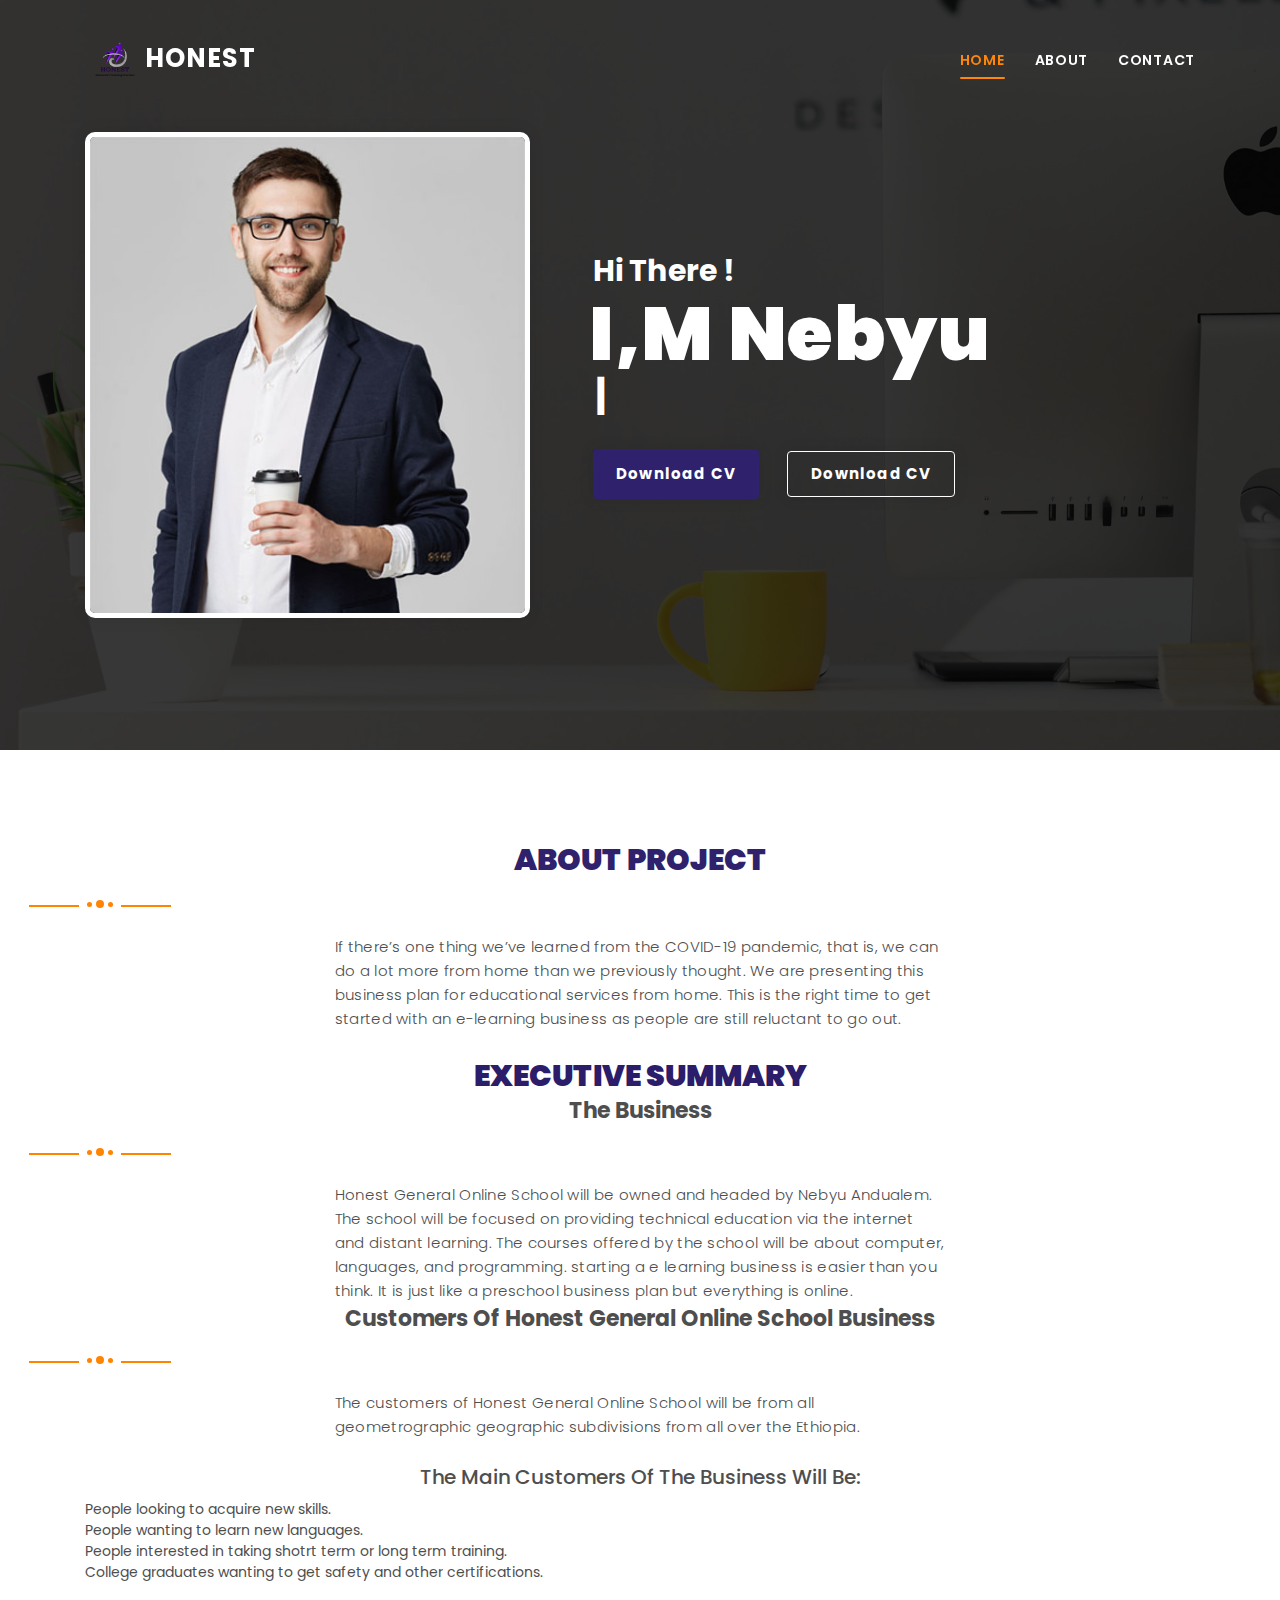
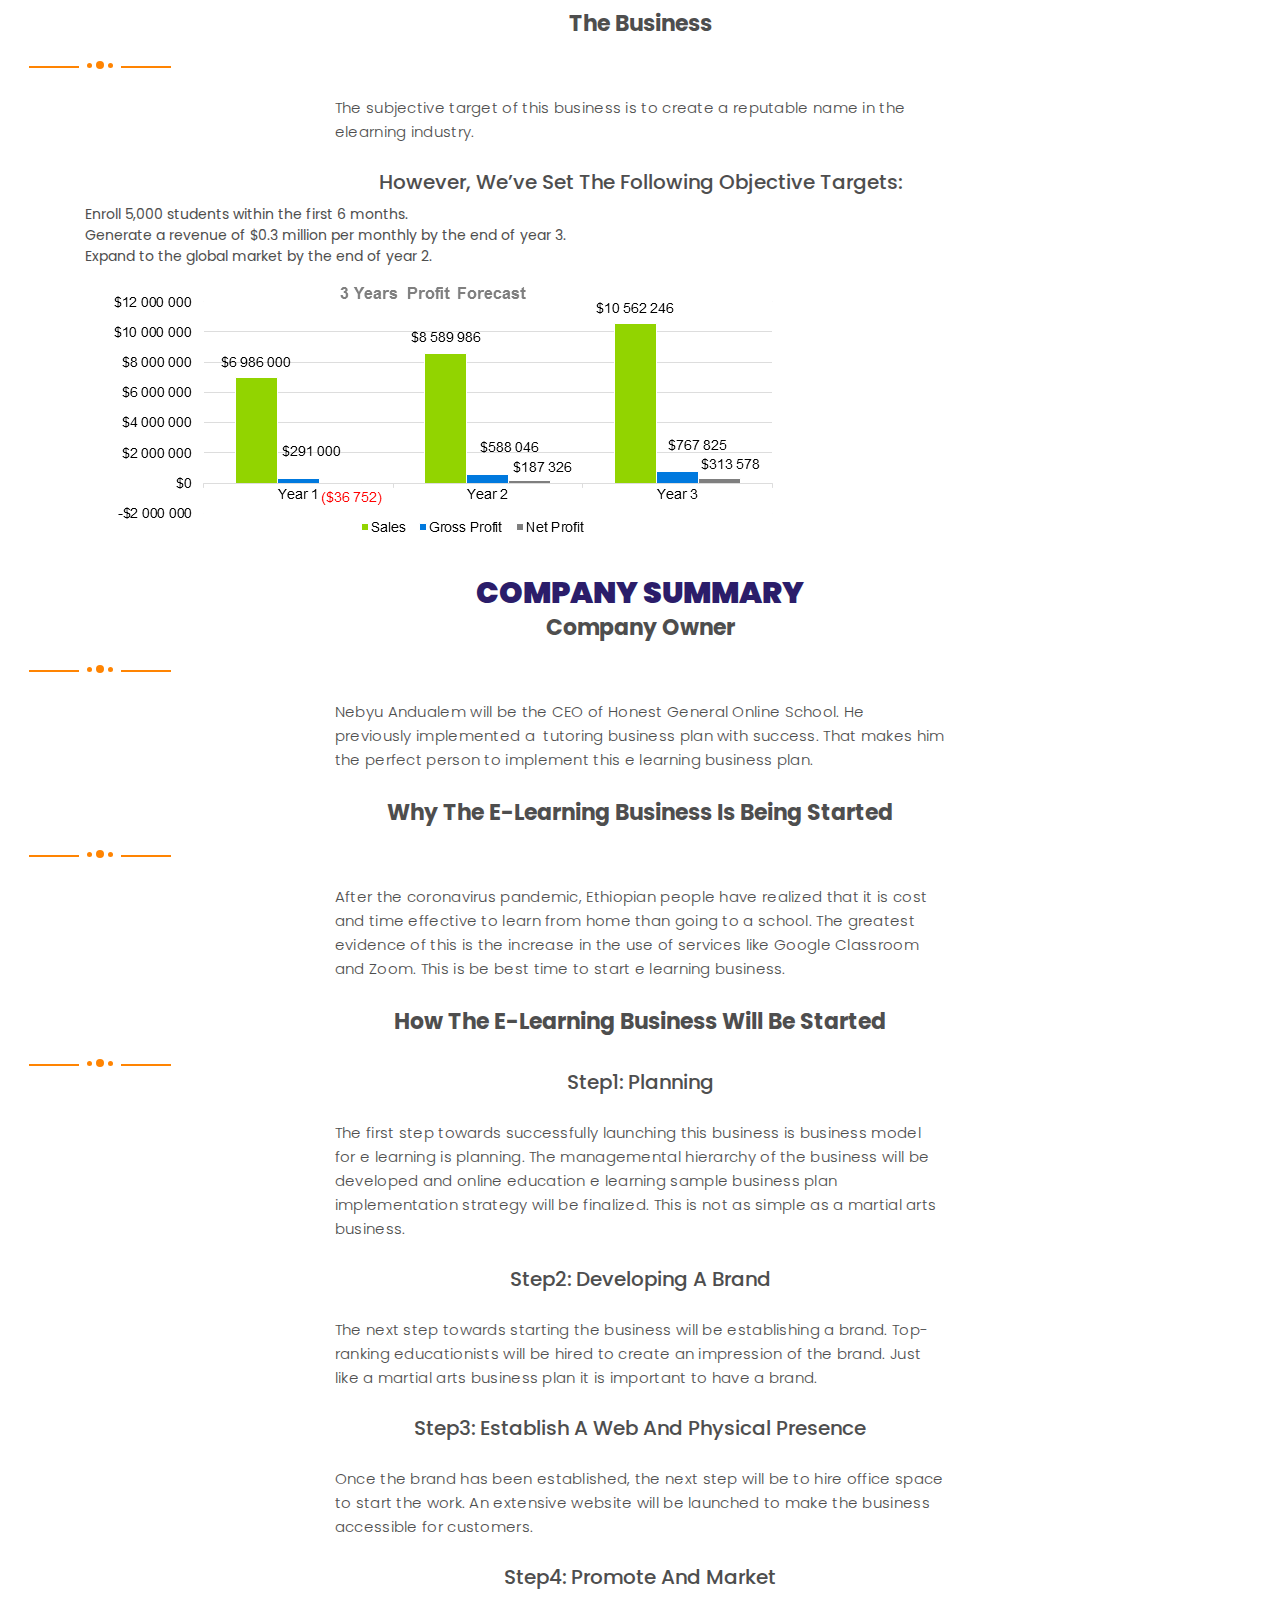
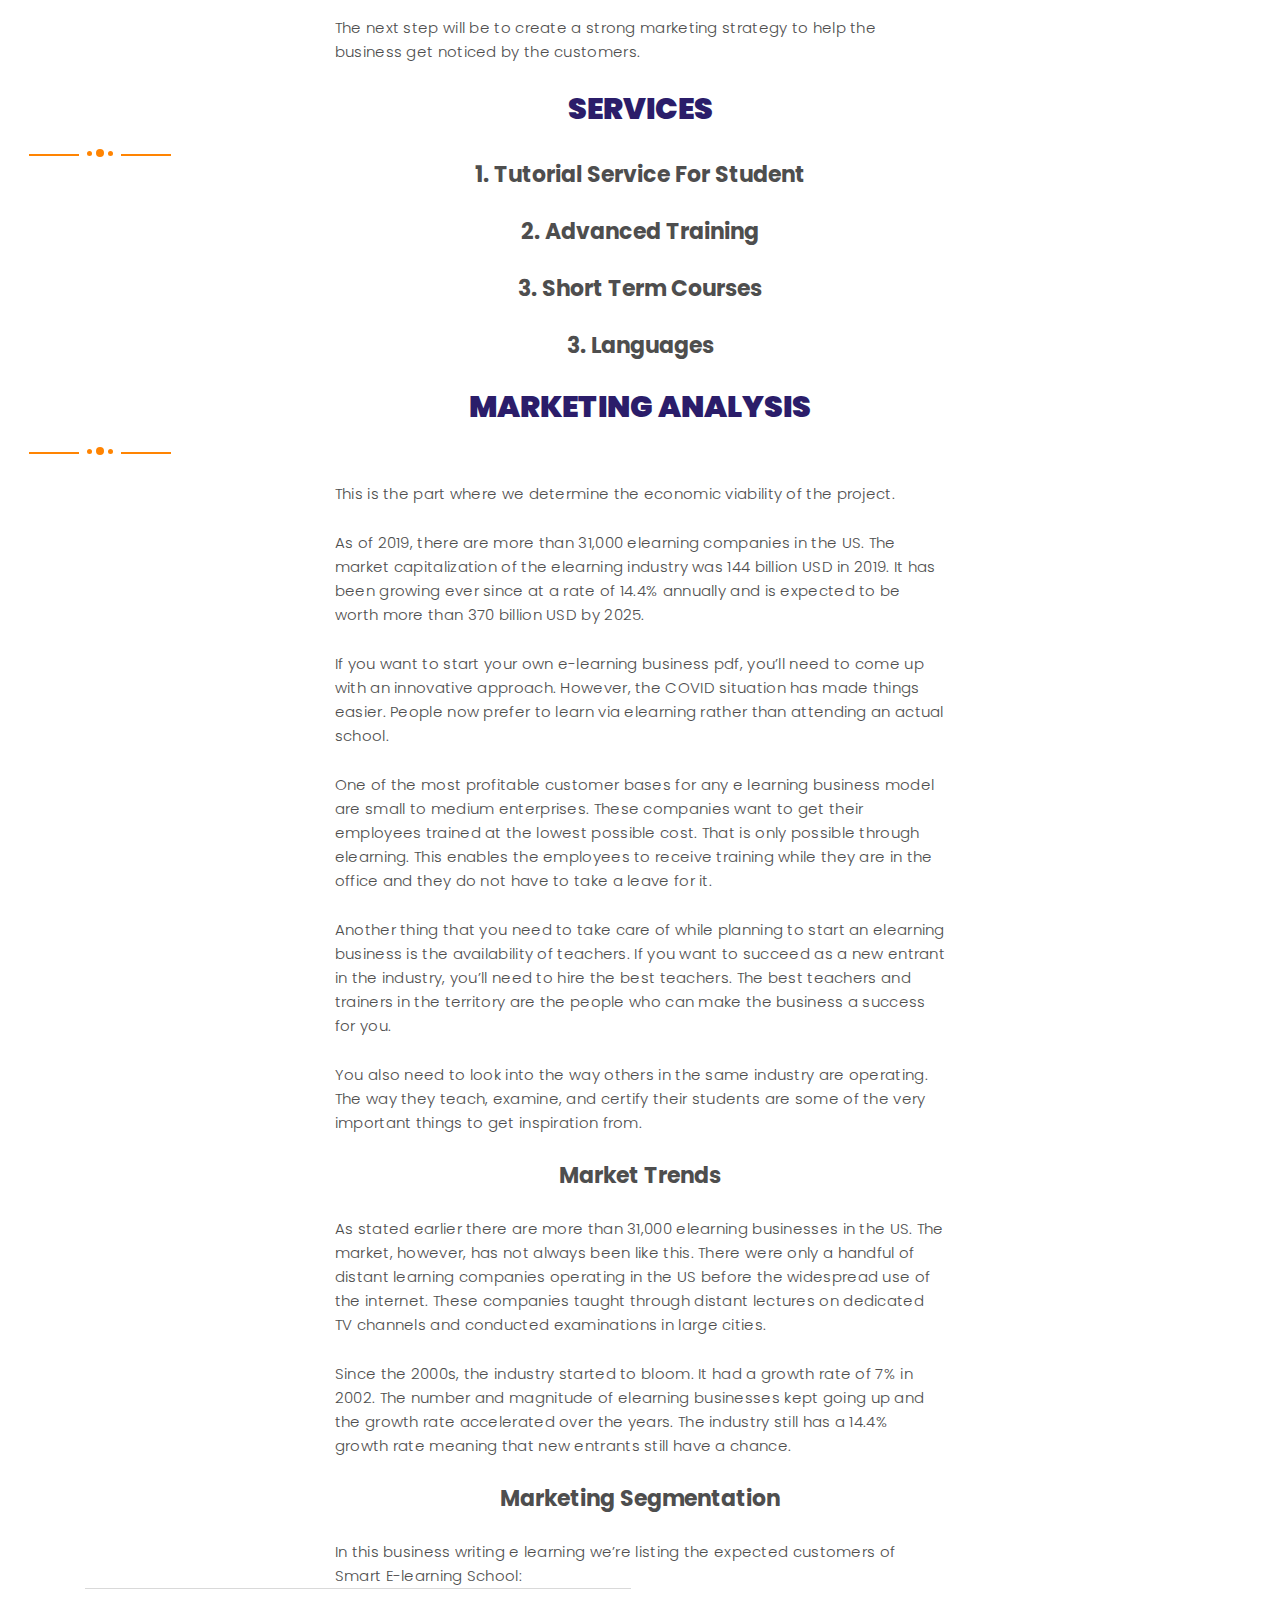
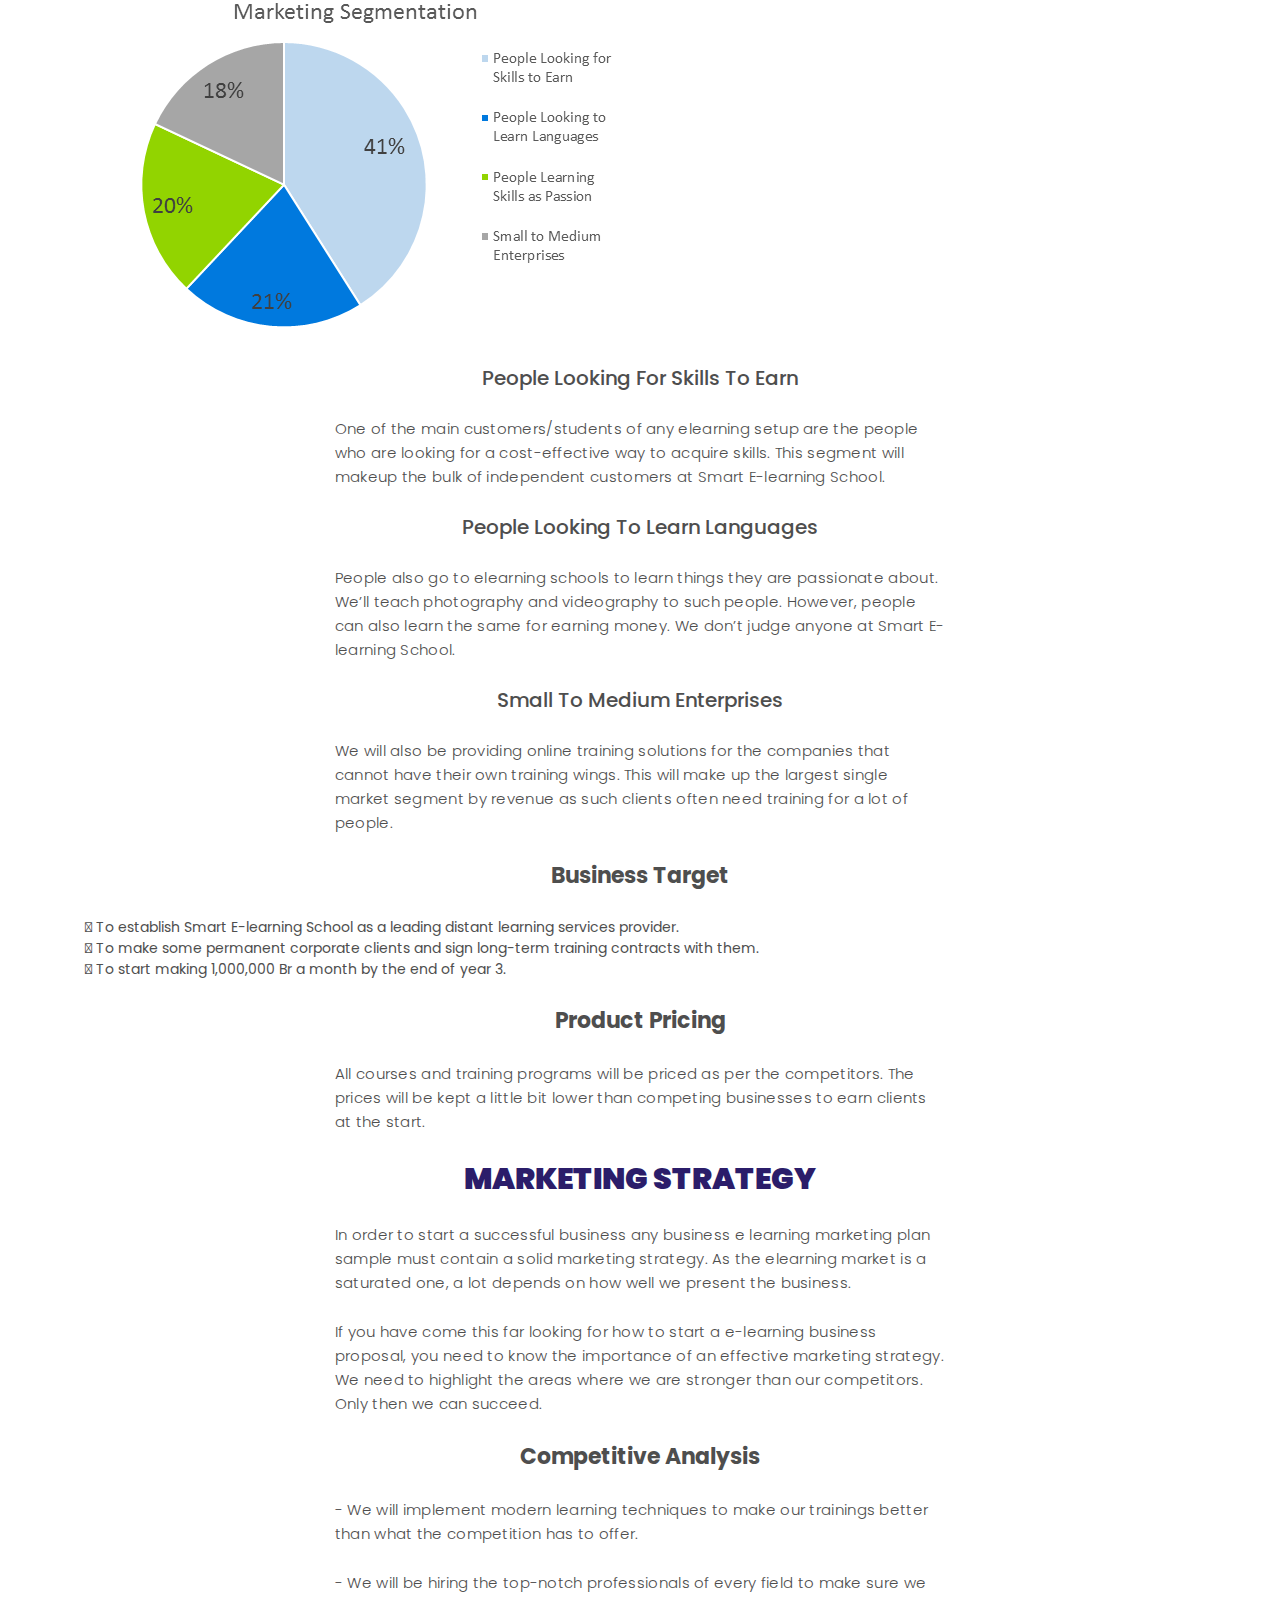
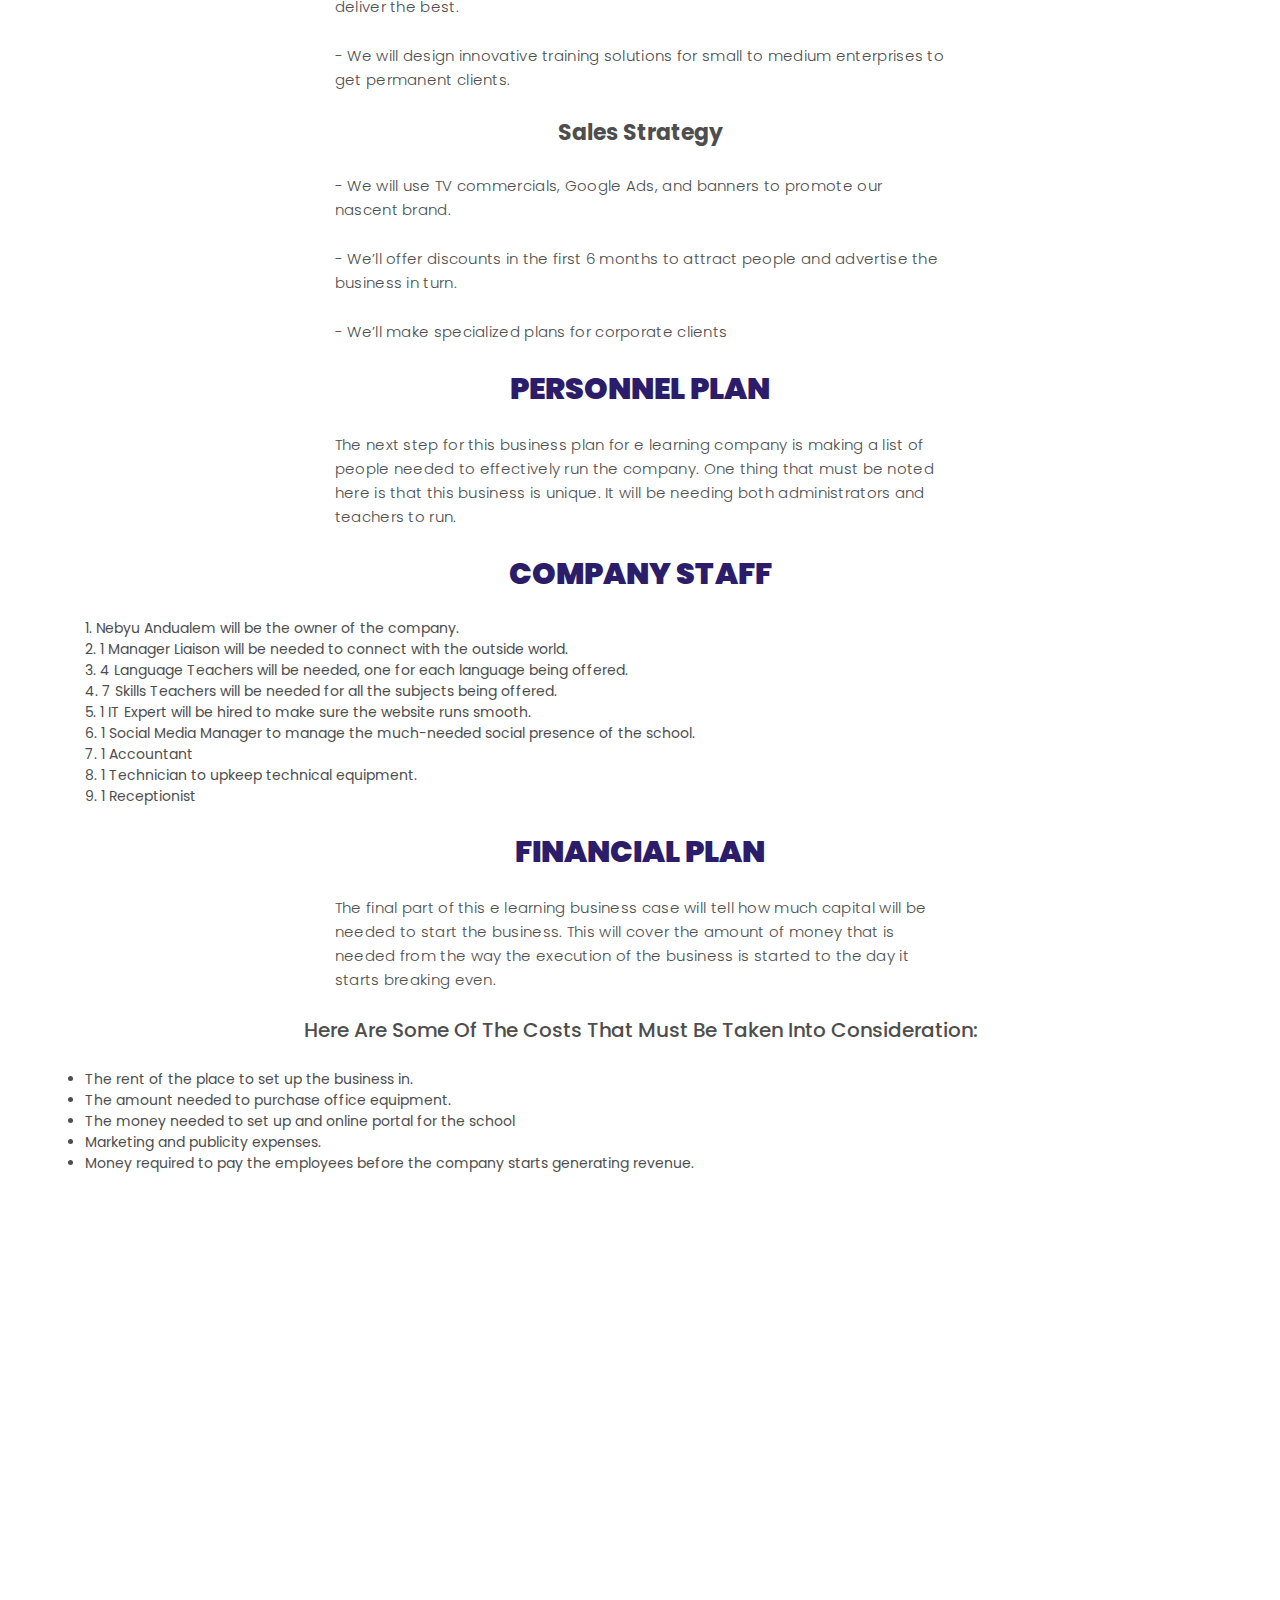
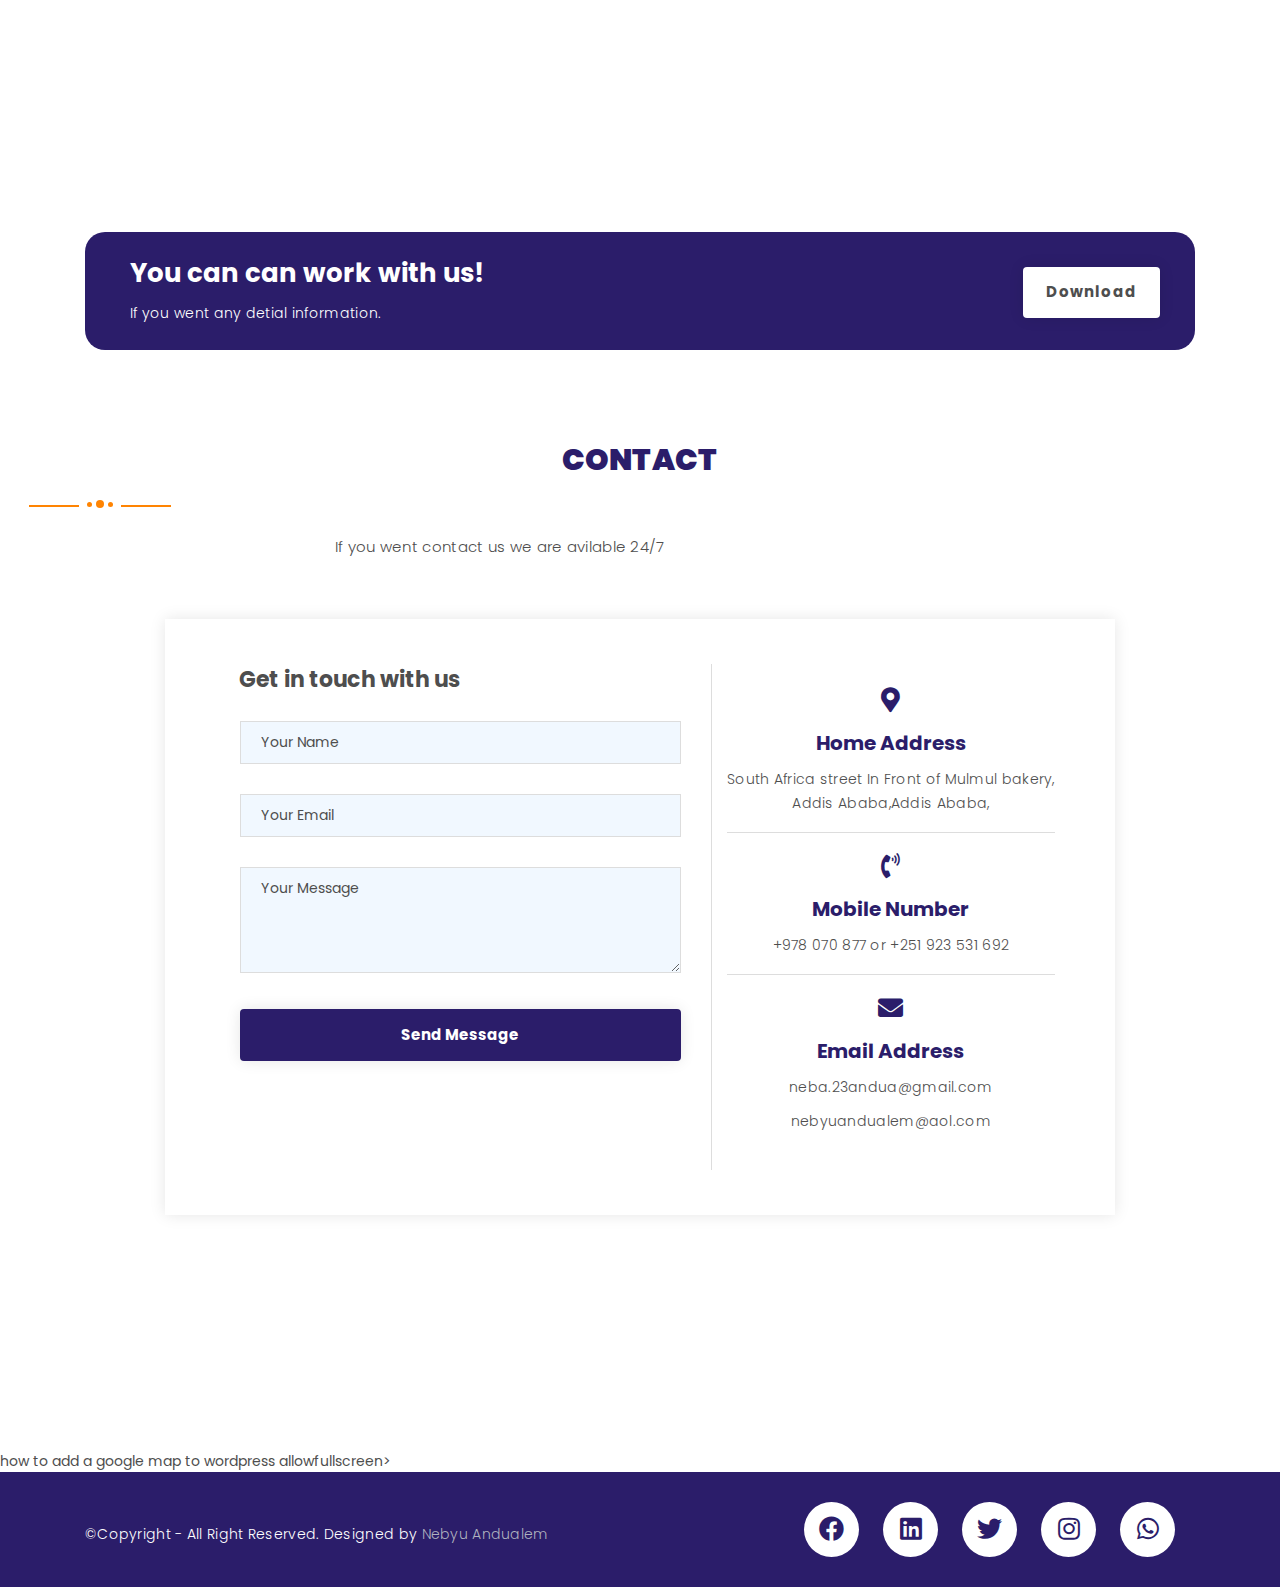
==== index.html @ a236e260 "intial commit" ====
<!DOCTYPE HTML>
<html lang="en-US">

	<head>
		<!-- Required meta tags -->
		<meta charset="UTF-8">
		<meta name="viewport" content="width=device-width, initial-scale=1.0, maximum-scale=1.0, user-scalable=0">
		<meta name="keywords" content="Business Proposal">
		<meta http-equiv="x-ua-compatible" content="ie=edge">
		<meta name="description" content="one page template">
		<!-- The above 5 meta tags *must* come first in the head; any other head content must come *after* these tags -->
		<title>Honest General Online School</title>
		<!-- Favicon -->
		<link rel="shortcut icon" href="assets/img/favicon.png" type="image/x-icon">
		
		<!-- Latest Bootstrap min CSS -->
		<link rel="stylesheet" href="assets/bootstrap/css/bootstrap.min.css">
		<!-- Google Fonts -->
		<link href="https://fonts.googleapis.com/css2?family=Poppins:ital,wght@0,300;0,400;0,500;0,600;0,700;0,800;1,300;1,400;1,500&display=swap" rel="stylesheet">
		<!-- Font Awesome CSS -->
		<link rel="stylesheet" href="assets/fonts/font-awesome.css">
		<!--- owl carousel Css-->
		<link rel="stylesheet" href="assets/owlcarousel/css/owl.carousel.min.css">
		<link rel="stylesheet" href="assets/owlcarousel/css/owl.theme.default.min.css">
		<!--animate Css-->
        <link rel="stylesheet" href="assets/css/animate.css">
		<!-- Style CSS -->
		<link rel="stylesheet" href="assets/css/style.css">
		<!-- Responsive CSS -->
		<link rel="stylesheet" href="assets/css/responsive.css">
		
		<!-- HTML5 shim and Respond.js IE8 support of HTML5 elements and media queries -->
		<!-- WARNING: Respond.js doesn't gallery if you view the page via file:// -->
		<!--[if lt IE 9]>
		  <script src="https://oss.maxcdn.com/html5shiv/3.7.2/html5shiv.min.js"></script>
		  <script src="https://oss.maxcdn.com/respond/1.4.2/respond.min.js"></script>
		<![endif]-->
	</head>

	<body>

	<!-- Page Wrapper -->
	<div class="page-wrapper">
	
		<!-- START PRELOADER  -->	
		<div class="atf-preloader">
			<div class="atf-status">
				<div class="atf-lds-roller"><div></div><div></div><div></div><div></div><div></div><div></div><div></div><div></div></div>
			</div>
		</div>
		<!-- END PRELOADER -->	
		
		<!-- START BACK TO TOP -->	
		<button class="atf-scroll-top atf-back-to-top" data-targets="html">
			<i class="fas fa-long-arrow-alt-up atf-scrollup-icon"></i>
		</button>
		<!-- END BACK TO TOP-->	
		
		<!--START HEADER -->
		<header>
			<nav class="navbar navbar-navs navbar-expend navbar-expand-md fixed-top" id="menu-top">
				<div class="container">
					<a class="navbar-brand" href="index.html"><img src="assets/img/youtube.png" alt="logo">Honest</a>
					<button class="navbar-toggler collapsed" type="button" data-toggle="collapse" data-target="#navbarDefault" aria-controls="navbarDefault" aria-expanded="false" aria-label="Toggle navigation">
						<span></span>
						<span></span>
						<span></span>
					</button>
					<div class="collapse navbar-collapse justify-content-end" id="navbarDefault">
						<ul class="navbar-nav">
							<li class="menu-nav"><a class="nav-link page-scroll active" href="#home">Home</a></li>
							<li class="menu-nav"><a class="nav-link page-scroll" href="#about">About</a></li>
							<li class="menu-nav"><a class="nav-link page-scroll" href="#contact">Contact</a></li>
						</ul>
					</div>
				</div>
			</nav>
		</header>
		<!-- END HEADER -->
	
		<!-- MAIN HOME START -->
		<section id="home" class="atf-header-area atf-home-area atf-align-items-details atf-bg-home atf-cover-bg atf-width-area">
			<div id="particles-js"></div>
			<div class="container">
				<div class="row atf-content-details align-items-center">
					 <!--RIGHT COL-->
					<div class="col-md-5 atf_home_img2 text-lg-center wow fadeInLeft" data-wow-duration="2s" data-wow-delay="0.4s" data-wow-offset="0">
						<img src="assets/img/banner/3.jpg" alt="portfolio" class="card-s">
					</div><!--- END COL -->
					
					<!--LEFT COL-->
					<div class="col-md-7 atf-single-details text-lg-left pl-lg-5">
						<h5>Hi There !</h5>
						<h2 class="mb-0 d-block d-lg-block"><strong>I,M Nebyu</strong><br/> <span class="theme_gray"></span><span class="typed-word"></span> </h2>
						<!-- Main-btn -->
						<div class="atf-main-btn mt-4"> 
							<a href="assets/img/Neba's CV.pdf" class="page-scroll atf-themes-btn mr-4">Download CV</a>
							<a href="assets/img/Neba's CV.pdf" class="page-scroll atf-themes-btn btn-2">Download CV</a>
						</div>
					</div><!--- END COL -->
					
				</div><!--- END ROW -->
			</div><!--- END CONTAINER -->
		</section>
		<!-- MAIN HOME END --> 
		
		
			
		<!-- START ABOUT -->
		<section id="about" class="atf-section-padding">
			<div class="container">
				 <div class="row clearfix">
                    <div class="col-lg-12 col-md-12">
                        <div class="atf-section-title wow fadeInUp" data-wow-duration="1s" data-wow-delay="0.3s" data-wow-offset="0">
                            <h2 class="">About Project </h2>
							<div class="atf-sec_icon"><span></span><span class="atf-sec_radius"></span><span></span></div>
							<p class="" >If there’s one thing we’ve learned from the COVID-19 pandemic, that is, we can do a lot more from home than we previously thought. We are presenting this business plan for educational services from home. This is the right time to get started with an e-learning business as people are still reluctant to go out.</p>
							<p></p>
							<h2 class="">Executive Summary </h2>
							<h3 class="">The Business</h3>
							<div class="atf-sec_icon"><span></span><span class="atf-sec_radius"></span><span></span></div>
							<p class="" > Honest General Online School will be owned and headed by Nebyu Andualem. The school will be focused on providing technical education via the internet and distant learning. The courses offered by the school will be about computer, languages, and programming. starting a e learning business is easier than you think. It is just like a preschool business plan but everything is online.</p>
							<h3 class="">Customers of Honest General Online School Business</h3>
							<div class="atf-sec_icon"><span></span><span class="atf-sec_radius"></span><span></span></div>
							<p class="" >The customers of Honest General Online School will be from all geometrographic geographic subdivisions from all over the Ethiopia.  </p>
							<p></p>
							<h4>The main customers of the business will be:</h4>
							<ul>
								<li> People looking to acquire new skills.</li>
								<li> People wanting to learn new languages.</li>
								<li> People interested in taking shotrt term or long term training.</li>
								<li> College graduates wanting to get safety and other certifications.</li>
							</ul>
							<p></p>
							<h3 class="">The Business</h3>
							<div class="atf-sec_icon"><span></span><span class="atf-sec_radius"></span><span></span></div>
							<p class="" > The subjective target of this business is to create a reputable name in the elearning industry.</p>
							<p></p>
							<h4>However, we’ve set the following objective targets:</h4>
							<ul>
								<li> Enroll 5,000 students within the first 6 months.</li>
								<li> Generate a revenue of $0.3 million per monthly by the end of year 3.</li>
								<li> Expand to the global market by the end of year 2.</li>
							</ul>
							<img src="assets/img/Picture1.png" alt="logo">
							<p></p>
							<h2 class="">Company Summary</h2>
							<h3>Company Owner</h3>
							<div class="atf-sec_icon"><span></span><span class="atf-sec_radius"></span><span></span></div>
							<p class="" >Nebyu Andualem will be the CEO of Honest General Online School. He previously implemented a tutoring business plan with success. That makes him the perfect person to implement this e learning business plan.</p>
							<p></p>
							<h3>Why the E-learning business is being started</h3>
							<div class="atf-sec_icon"><span></span><span class="atf-sec_radius"></span><span></span></div>
							<p class="" >After the coronavirus pandemic, Ethiopian people have realized that it is cost and time effective to learn from home than going to a school. The greatest evidence of this is the increase in the use of services like Google Classroom and Zoom. This is be best time to start e learning business.</p>
							<p></p>
							<h3>How the E-learning business will be started</h3>
							<div class="atf-sec_icon"><span></span><span class="atf-sec_radius"></span><span></span></div>
							<h4>Step1: Planning</h4>
							<p class="" >The first step towards successfully launching this business is business model for e learning is planning. The managemental hierarchy of the business will be developed and online education e learning sample business plan implementation strategy will be finalized. This is not as simple as a martial arts business.</p>
							<p></p>
							<h4>Step2: Developing a Brand</h4>
							<p class="" >The next step towards starting the business will be establishing a brand. Top-ranking educationists will be hired to create an impression of the brand. Just like a martial arts business plan it is important to have a brand.</p>
							<p></p>
							<h4>Step3: Establish a Web and Physical Presence</h4>
							<p class="" >Once the brand has been established, the next step will be to hire office space to start the work. An extensive website will be launched to make the business accessible for customers.</p>
							<p></p>
							<h4>Step4: Promote and Market</h4>
							<p class="" >The next step will be to create a strong marketing strategy to help the business get noticed by the customers.</p>
							<p></p>
							<h2 class="">Services</h2>
							<div class="atf-sec_icon"><span></span><span class="atf-sec_radius"></span><span></span></div>
							<h3>1. Tutorial service for Student</h3>
							<p></p>
							<h3>2. Advanced Training</h3>
							<p></p>
							<p class=""></p>
							<p></p>
							<h3>3. Short Term Courses</h3>
							<p></p>
							<p class=""></p>
							<p></p>
							<h3>3. Languages</h3>
							<p></p>
							<p class=""></p>
							<p></p>
							<h2 class="">Marketing Analysis </h2>
							<div class="atf-sec_icon"><span></span><span class="atf-sec_radius"></span><span></span></div>
							<p></p>
							<p class="">This is the part where we determine the economic viability of the project.</p>
							<p></p>
							<p class="">As of 2019, there are more than 31,000 elearning companies in the US. The market capitalization of the elearning industry was 144 billion USD in 2019. It has been growing ever since at a rate of 14.4% annually and is expected to be worth more than 370 billion USD by 2025.</p>
							<p></p>
							<p class="">If you want to start your own e-learning business pdf, you’ll need to come up with an innovative approach. However, the COVID situation has made things easier. People now prefer to learn via elearning rather than attending an actual school.</p>
							<p></p>
							<p class="">One of the most profitable customer bases for any e learning business model are small to medium enterprises. These companies want to get their employees trained at the lowest possible cost. That is only possible through elearning. This enables the employees to receive training while they are in the office and they do not have to take a leave for it.</p>
							<p></p>
							<p class="">Another thing that you need to take care of while planning to start an elearning business is the availability of teachers. If you want to succeed as a new entrant in the industry, you’ll need to hire the best teachers. The best teachers and trainers in the territory are the people who can make the business a success for you.</p>
							<p></p>
							<p class="">You also need to look into the way others in the same industry are operating. The way they teach, examine, and certify their students are some of the very important things to get inspiration from.</p>
							<p></p>
							<h3 class="">Market Trends</h3>
							<p></p>
							<p class="">As stated earlier there are more than 31,000 elearning businesses in the US. The market, however, has not always been like this. There were only a handful of distant learning companies operating in the US before the widespread use of the internet. These companies taught through distant lectures on dedicated TV channels and conducted examinations in large cities.</p>
							<p></p>
							<p class="">Since the 2000s, the industry started to bloom. It had a growth rate of 7% in 2002. The number and magnitude of elearning businesses kept going up and the growth rate accelerated over the years. The industry still has a 14.4% growth rate meaning that new entrants still have a chance.</p>
							<p></p>
							<h3 class="">Marketing Segmentation</h3>
							<p></p>
							<p class="">In this business writing e learning we’re listing the expected customers of Smart E-learning School:</p>
							<img src="assets/img/Picture2.png" alt="logo">
							<p></p>
							<h4>People Looking for Skills to Earn</h4>
							<p></p>
							<p class="">One of the main customers/students of any elearning setup are the people who are looking for a cost-effective way to acquire skills. This segment will makeup the bulk of independent customers at Smart E-learning School.</p>
							<p></p>
							<h4>People Looking to Learn Languages</h4>
							<p></p>
							<p class="">People also go to elearning schools to learn things they are passionate about. We’ll teach photography and videography to such people. However, people can also learn the same for earning money. We don’t judge anyone at Smart E-learning School.</p>
							<p></p>
							<h4>Small to Medium Enterprises</h4>
							<p></p>
							<p class="">We will also be providing online training solutions for the companies that cannot have their own training wings. This will make up the largest single market segment by revenue as such clients often need training for a lot of people.</p>
							<p></p>
							<h3>Business Target</h3>
							<p></p>
							<p class="">
								<ul>
									<li> To establish Smart E-learning School as a leading distant learning services provider.</li>
									<li> To make some permanent corporate clients and sign long-term training contracts with them.</li>
									<li> To start making 1,000,000 Br a month by the end of year 3.</li>
									<li></li>
								</ul>
							</p>
							<p></p>
							<h3>Product Pricing</h3>
							<p></p>
							<p class="">All courses and training programs will be priced as per the competitors. The prices will be kept a little bit lower than competing businesses to earn clients at the start.</p>
							<p></p>
							<h2>Marketing Strategy</h2>
							<p></p>
							<p class="">In order to start a successful business any business e learning marketing plan sample must contain a solid marketing strategy. As the elearning market is a saturated one, a lot depends on how well we present the business.</p>
							<p></p>
							<p class="">If you have come this far looking for how to start a e-learning business proposal, you need to know the importance of an effective marketing strategy. We need to highlight the areas where we are stronger than our competitors. Only then we can succeed.</p>
							<p></p>
							<h3>Competitive Analysis</h3>
							<p></p>
							<p class="">- We will implement modern learning techniques to make our trainings better than what the competition has to offer.</p>
							<p></p>
							<p class="">- We will be hiring the top-notch professionals of every field to make sure we deliver the best.</p>
							<p></p>
							<p class="">- We will design innovative training solutions for small to medium enterprises to get permanent clients.</p>
							<p></p>
							<h3>Sales Strategy</h3>
							<p></p>
							<p class="">- We will use TV commercials, Google Ads, and banners to promote our nascent brand.</p>
							<p></p>
							<p class="">- We’ll offer discounts in the first 6 months to attract people and advertise the business in turn.</p>
							<p></p>
							<p class="">- We’ll make specialized plans for corporate clients</p>
							<p></p>
							<h2>Personnel plan</h2>
							<p></p>
							<p class="">The next step for this business plan for e learning company is making a list of people needed to effectively run the company. One thing that must be noted here is that this business is unique. It will be needing both administrators and teachers to run.</p>
							<p></p>
							<h2>Company Staff</h2>
							<p></p>
							<p class="">
								<ul>
									<li>1. Nebyu Andualem will be the owner of the company.</li>
									<li>2. 1 Manager Liaison will be needed to connect with the outside world.</li>
									<li>3. 4 Language Teachers will be needed, one for each language being offered.</li>
									<li>4. 7 Skills Teachers will be needed for all the subjects being offered.</li>
									<li>5. 1 IT Expert will be hired to make sure the website runs smooth.</li>
									<li>6. 1 Social Media Manager to manage the much-needed social presence of the school.</li>
									<li>7. 1 Accountant</li>
									<li>8. 1 Technician to upkeep technical equipment.</li>
									<li>9. 1 Receptionist</li>
								</ul>
							</p>
							<p></p>
							<h2>Financial Plan</h2>
							<p></p>
							<p class="">The final part of this e learning business case will tell how much capital will be needed to start the business. This will cover the amount of money that is needed from the way the execution of the business is started to the day it starts breaking even.</p>
							<p></p>
							<h4>Here are some of the costs that must be taken into consideration:</h4>
							<p class="">
								<lu>
									<li>The rent of the place to set up the business in.</li>
									<li>The amount needed to purchase office equipment.</li>
									<li>The money needed to set up and online portal for the school</li>
									<li>Marketing and publicity expenses.</li>
									<li>Money required to pay the employees before the company starts generating revenue.</li>
								</lu>
							</p>
							<p></p>
						</div>
						</div>
						</div>
						</div>
                    </div><!--- END COL -->
                </div><!--- END ROW -->
				

		
				
					
					<div class="col-lg-6 col-md-6 col-12 wow fadeInRight" data-wow-duration="1s" data-wow-delay="0.3s" data-wow-offset="0">
						<div class="atf-about-img text-lg-center text-center my-auto mt-lg-2">
							<img src="assets/img/banner/3.jpg" alt="about-image" class="img-fluid card-s" />
						</div>
					</div><!--- END COL -->
				</div><!--- END ROW -->
			</div><!--- END CONTAINER -->
		</section>
		<!-- END ABOUT -->
		


		
		<!-- START HIRE -->
		<div class="atf-hire">
			<div class="container">
				<div class="row">
					<div class="col-lg-12 col-md-12">
						<div class="atf-hire-area">
							<div class="atf-hire-content">
								<h3>You can can work with us!</h3>
								<p>If you went any detial information.</p>
							</div>
							<a href="https://www.templatemonster.com/landing-page-template/al-muqit-cv-resume-portfolio-landing-page-template-126719.html" class="atf-themes-btn text-right">Download</a>
						</div>
					</div><!--- END COL -->
				</div><!--- END ROW -->
			</div><!--- END CONTAINER -->
		</div>
		<!-- END HIRE-->
		
		
		<!-- START CONTACT -->
        <section id="contact" class="atf-contact-area atf-section-padding">
            <div class="container">
                <div class="row">
					<div class="col-lg-12">
                        <div class="atf-section-title">
                            <h2 class="">Contact</h2>
							<div class="atf-sec_icon"><span></span><span class="atf-sec_radius"></span><span></span></div>
							<p class="">If you went contact us we are avilable 24/7</p>
                        </div>
                    </div>
                </div>
				<div class="row">
					<div class="col-lg-10 col-md-12 offset-lg-1"> 
						<div class="row atf-contact-border">
							<div class="col-md-12 col-lg-7 atf-border-right">
								<h3>Get in touch with us</h3>
								<form class="form atf-contact-form" id="contact-form" action="assets/php/mail.php" method="POST">
									<div class="atf-main-contact">
										<div class="col-md-12">
											<div class="form-group">
												<input id="name" type="text" name="name" placeholder="Your Name" required="required">
											</div>
										</div>
										<div class="col-md-12">
											<div class="form-group">
												<input id="form_email" type="email" name="email" placeholder="Your Email" required="required">
											</div>
										</div>
										<div class="col-md-12">
											<div class="form-group">
												<textarea id="message" name="message" placeholder="Your Message" rows="4" required="required"></textarea>
											</div>
										</div>
										<div class="col-md-12">
											<div class="atf-contact-btn">
												<button type="submit" class="btn atf-themes-btn">Send Message</button>
											</div>
										</div>
									</div>
								</form><br/>
								<p class="form-message"></p>
							</div><!--- END COL -->
						
							<div class="col-lg-5 col-md-12 col-12">
								<div class="atf-contact-info text-center">
									<div class="atf-contact-details">
										<i class="fas fa-map-marker-alt"></i>
										<div class="atf-contact-address">
											<h4>Home Address</h4>
											<p>South Africa street In Front of Mulmul bakery, Addis Ababa,Addis Ababa,</p>
										</div>
									</div>
									<div class="atf-contact-details">
										<i class="fas fa-phone-volume"></i>
										<div class="atf-contact-address">
											<h4>Mobile Number</h4>
											<p>+978 070 877  or +251 923 531 692</p>
										</div>
									</div>
									<div class="atf-contact-details">
										<i class="fa fa-envelope"></i>
										<div class="atf-contact-address atf-contact-address1">
											<h4>Email Address</h4>
											<p>neba.23andua@gmail.com</p>
											<p>nebyuandualem@aol.com</p>
										</div>
									</div>
								</div>
							</div><!--- END COL -->
						</div><!--- END ROW -->
					</div><!--- END COL -->
				</div><!--- END ROW -->
			</div><!--- END CONTAINER -->
        </section>
        <!-- END CONTACT-->
		
		<!-- Google Map start-->
		<div id="atf-map-area">
			<iframe width="520" height="400" frameborder="0" scrolling="no" marginheight="0" marginwidth="0" id="gmap_canvas" src="https://maps.google.com/maps?width=520&amp;height=400&amp;hl=en&amp;q=South%20Africa%20street%20In%20Front%20of%20Mulmul%20bakery,%20Addis%20Ababa%20Addis%20Ababa+(South%20Africa%20street%20In%20Front%20of%20Mulmul%20bakery,%20Addis%20Ababa,Addis%20Ababa,)&amp;t=&amp;z=12&amp;ie=UTF8&amp;iwloc=B&amp;output=embed"></iframe> <a href='https://addmap.net/'>how to add a google map to wordpress</a> <script type='text/javascript' src='https://embedmaps.com/google-maps-authorization/script.js?id=00e5ea6d5a1389f9ce01b88d844b97e0a9cfd577'></script> allowfullscreen></iframe>
		</div>
		<!-- Google Map end -->

		<!-- START FOOTER -->
		<footer class="atf-footer-area">
			<div class="container">
				<div class="atf-footer-boottom text-center">
					<div class="row">
						<div class="col-lg-6 col-md-12 col-12">
							<p>&copy;Copyright - All Right Reserved.
							Designed by <a href="#">Nebyu Andualem</a>
							</p>
						</div>
						<div class="col-lg-6 col-md-12 col-12">
							<!-- Start Social Share -->
							<div class="atf-banner-social mt-0">
								<ul class="atf-banner-icon  list-unstyled">
									<li class="facebook"><a title="Facebook" href="https://www.facebook.com/nebyu.andualem/"><i class="fab fa-facebook"></i></a></li>
									<li class="linkedin"><a title="Linkedin" href="https://www.linkedin.com/in/nebyu-andualem-571b5b192/"><i class="fab fa-linkedin"></i></a></li>
									<li class="twitter"><a title="Twitter" href="https://twitter.com/MuluNebyu"><i class="fab fa-twitter"></i></a></li>
									<li class="instagram"><a title="Instagram" href="https://www.instagram.com/nebasonlineshope/"><i class="fab fa-instagram"></i></a></li>
									<li class="whatsapp"><a title="Whatsapp" href="#"><i class="fab fa-whatsapp"></i></a></li>		  
								</ul>
							</div>
						</div><!--- END COL -->
					</div><!--- END ROW -->
				</div>
			</div><!--- END CONTAINER -->
		</footer>
		<!-- END FOOTER-->

	</div>
	 <!-- END OF PAGE WRAPPER-->		
	
	<!-- Latest jQuery -->
		<script src="assets/js/jquery-1.12.4.min.js"></script>
		<!-- Latest compiled and minified Bootstrap -->
		<script src="assets/bootstrap/js/bootstrap.min.js"></script>
		<!-- modernizer JS -->		
		<script src="assets/js/modernizr.custom.js"></script>
		<!-- Typed JS -->
		<script src="assets/js/typed.js"></script>
		<!-- owl-carousel min js  -->
		<script src="assets/owlcarousel/js/owl.carousel.min.js"></script>
		<!-- jquery.appear js -->
		<script src="assets/js/jquery.appear.min.js"></script>
		<!-- easing js -->
		<script src="assets/js/easing.min.js"></script>
		<!-- wow js -->
		<script src="assets/js/wow.min.js"></script>
		<!-- form-contact js -->
		<script src="assets/js/form-contact.js"></script>
		<!-- main js -->
		<script src="assets/js/main.js"></script>	
		

</body>
</html>
---- assets/css/style.css ----
/*
Author       : Theme-Family
Template Name:	Al-Muqit - Cv/Resume Portfolio  Template
Version      : 1.0
*/
/*=============================================================
    CSS INDEX
    =============================
    01. GENERAL STYLE (BODY, LINK COLOR, SECTION TITLE, PRELOADER, SCROLL TO TOP, BTN, SECTION PADDING etc)
    02. START BOOTSTRAP NAVIGATION OVERRIDES
    03. START HOME DESIGN
    04. START ABOUT DESIGN
    05. START HIRE DESIGN
	06. START CONTACT DESIGN (START MAP DESIGN)
	07. START FOOTER DESIGN

  =============================================================*/
/*
* ----------------------------------------------------------------------------------------
* 01.GENERAL STYLE
* ----------------------------------------------------------------------------------------
*/
html{
	overflow-x: hidden;
	height: 100%;
}
body {
	font-family: var(--thm-font);
	font-weight: normal;
	font-style: normal;
	font-size: 14px;
	color:  var(--thm-black);
}
:root {
	--thm-font: 'Poppins', sans-serif;
	--thm-base: #ff8402;
	--thm-color: #2b1d6a;
	--thm-black: #4e4e4e;
	--thm-white: #ffffff;
	--thm-ase: #afb2bf;
	--thm-gray: #8e8e8e;
	--thm-f6: #F1F8FF;
	--thm-fb: #f6f6f6;
}
h1, h2, h3, h4, h5, h6 {
	font-family: var(--thm-font);
	color: var(--thm-black);
}
h1 a, h2 a, h3 a, h4 a, h5 a, h6 a {
	color: inherit;
}
h2 {
	font-size: 40px;
	line-height: 50px;
	margin-bottom: 0px;
	font-weight: 700;
}
h3 {
	font-size: 22px;
	line-height: 32px;
	margin-bottom: 0px;
	font-weight: 700;
}
h4 {
  font-size: 20px;
  line-height: 27px; }

h5 {
  font-size: 18px;
  line-height: 26px; }

h6 {
  font-size: 14px;
  line-height: 22px; }
  
p:last-child {
	margin-bottom: 0;
}
ul {
	margin: 0;
	padding: 0;
	list-style: none
}
p {
	padding: 0;
	margin: 0;
	font-size: 14px;
	color: var(--thm-black);
	line-height: 24px;
	font-family: var(--thm-font);
	font-weight: 300;
	letter-spacing: 0.3px;
}
img {
	max-width: 100%;
	height: auto;
	border: 0;
}
a:focus, .btn:focus {
	text-decoration: none;
	outline: none;
}
a:hover, a:active {
	color: var(--thm-base);
	text-decoration: none;
	outline: 0;
}
*, ::before, ::after {
	-moz-box-sizing: border-box;
	-webkit-box-sizing: border-box;
	box-sizing: border-box;
}
span {
	letter-spacing: 0;
}
a, button, input {
	outline: medium none;
	color: inherit;
}
dl, ol, ul {
	padding: 0;
	margin: 0;
	list-style: none;
}
button:focus {
	outline: none !important;
	box-shadow: none !important;
	border-color: transparent !important;
}
::-webkit-input-placeholder {
	color: inherit;
}
::-moz-input-placeholder {
	color: inherit;
}
::-ms-input-placeholder {
	color: inherit;
}
.page-wrapper {
	position: relative;
	margin: 0 auto;
	width: 100%;
	min-width: 300px;
	z-index: 9;
	overflow: hidden;
}
.form-group {
	margin-bottom: 30px;
}
button, input, textarea {
    color: var(--thm-black);
}
button, input, textarea:focus {
    border: none;
    outline:none;
}
.atf-color-ase{
	color:var(--thm-ase)
}
.no-border{
	border:none! important;
}
/*
* ----------------------------------------------------------------------------------------
* PRELOADER
* ----------------------------------------------------------------------------------------
*/
.atf-preloader {
    background: var(--thm-white);
    bottom: 0;
    left: 0;
    position: fixed;
    right: 0;
    top: 0;
    z-index: 99999;
}
.atf-lds-roller {
	display: inline-block;
	width: 64px;
	height: 64px;
	position: absolute;
	top: 50%;
	left: 50%;
	margin: -40px 0 0 -40px;	
}
.atf-lds-roller div {
	animation: atf-lds-roller 1.2s cubic-bezier(0.5, 0, 0.5, 1) infinite;
	transform-origin: 40px 40px;
}
.atf-lds-roller div:after {
	content: " ";
	display: block;
	position: absolute;
	width: 7px;
	height: 7px;
	border-radius: 50%;
	background: var(--thm-color);
	margin: -4px 0 0 -4px;
}
.atf-lds-roller div:nth-child(1) {
	animation-delay: -0.036s;
}
.atf-lds-roller div:nth-child(1):after {
	top: 63px;
	left: 63px;
}
.atf-lds-roller div:nth-child(2) {
	animation-delay: -0.072s;
}
.atf-lds-roller div:nth-child(2):after {
	top: 68px;
	left: 56px;
}
.atf-lds-roller div:nth-child(3) {
	animation-delay: -0.108s;
}
.atf-lds-roller div:nth-child(3):after {
	top: 71px;
	left: 48px;
}
.atf-lds-roller div:nth-child(4) {
	animation-delay: -0.144s;
}
.atf-lds-roller div:nth-child(4):after {
	top: 72px;
	left: 40px;
}
.atf-lds-roller div:nth-child(5) {
	animation-delay: -0.18s;
}
.atf-lds-roller div:nth-child(5):after {
	top: 71px;
	left: 32px;
}
.atf-lds-roller div:nth-child(6) {
	animation-delay: -0.216s;
}
.atf-lds-roller div:nth-child(6):after {
	top: 68px;
	left: 24px;
}
.atf-lds-roller div:nth-child(7) {
	animation-delay: -0.252s;
}
.atf-lds-roller div:nth-child(7):after {
	top: 63px;
	left: 17px;
}
.atf-lds-roller div:nth-child(8) {
	animation-delay: -0.288s;
}
.atf-lds-roller div:nth-child(8):after {
	top: 56px;
	left: 12px;
}
@keyframes atf-lds-roller {
  0% {
    transform: rotate(0deg);
  }
  100% {
    transform: rotate(360deg);
  }
}
/*
* ----------------------------------------------------------------------------------------
* SCROLL TO TOP 
* ----------------------------------------------------------------------------------------
*/

.atf-scroll-top {
	position: fixed;
	right: 105%;
	bottom: 70px;
	z-index: 99;
	cursor: pointer;
	transition: 1.5s ease;
	border: none;
	background: transparent; 
}
.atf-scrollup-icon:hover{
	background: var(--thm-base);
}
.atf-scrollup-icon {
	font-size: 25px;
	width: 60px;
	height: 60px;
	background: var(--thm-color);
	line-height: 60px;
	color: var(--thm-white);
	border-radius: 50%;
}
.atf-scroll-top.open {
	right: 30px; }
/*
* ----------------------------------------------------------------------------------------
* BTN
* ----------------------------------------------------------------------------------------
*/	

.atf-themes-btn {
	color: var(--thm-white);
	background: var(--thm-color);
	border-radius: 4px;
	font-size: 15px;
	padding: 14px 23px;
	font-weight: 700;
	box-shadow: 0 0 15px rgba(0,0,0,0.1);
	-webkit-box-shadow: 0 0 15px rgba(0,0,0,0.1);
	display: inline-block;
	-moz-transition: all 0.5s ease-in-out 0s;
	-ms-transition: all 0.5s ease-in-out 0s;
	-o-transition: all 0.5s ease-in-out 0s;
	-webkit-transition: all 0.5s ease-in-out 0s;
	transition: all 0.5s ease-in-out 0s;
	text-transform: capitalize;
	letter-spacing: 0.08em;
}
.atf-themes-btn:hover{
	background: var(--thm-base);
	color: var(--thm-white);
}

.atf-main-btn .btn-2 {
	border: 1px solid var(--thm-white);
	background: transparent;
	padding: 11px 23px;
}
.atf-main-btn  .btn-2:hover {
	background: var(--thm-base);
	color: var(--thm-white);
	border:1px solid var(--thm-base);
}
/*
* ----------------------------------------------------------------------------------------
* SECTION PADDING
* ----------------------------------------------------------------------------------------
*/
.atf-section-padding {
	padding: 90px 0;
}

/*
* ----------------------------------------------------------------------------------------
* SECTION TITLE
* ----------------------------------------------------------------------------------------
*/
.atf-section-title {
	margin-bottom: 60px;
}
.atf-section-title h2 {
	font-weight: 900;
	font-size: 30px;
	line-height: 1.3;
	text-align: center;
	color: var(--thm-color);
	text-transform: uppercase;
	font-family: var(--thm-font);
	text-align: center;
}
.atf-section-title .atf-sec_icon  {
	position: relative;
	display:inline-block;
	margin-top: 10px;
	text-align: center;
}
.atf-section-title .atf-sec_icon:before{
	position:absolute;
	content: '';
	width: 50px;
	height: 2px;
	background: var(--thm-base);
	top: 16px;
	left: -56px;
	text-align: center;
}
.atf-section-title .atf-sec_icon:after{	
	position:absolute;
	content: '';
	width: 50px;
	height: 2px;
	background: var(--thm-base);
	top: 16px;
	right: -56px;
	text-align: center;
}
.atf-section-title .atf-sec_icon span {
	width: 5px;
	height: 5px;
	border-radius: 50%;
	margin: -3px 2px;
	background: var(--thm-base);
	display: inline-block;
	text-align: center;
	
}
.atf-section-title .atf-sec_icon .atf-sec_radius {
	width: 8px;
	height: 8px;
	border-radius: 50%;
	margin: -4px 2px;
	background: var(--thm-base);
	display: inline-block;
	text-align: center;
	-webkit-border-radius: 50%;
	-moz-border-radius: 50%;
	-ms-border-radius: 50%;
	-o-border-radius: 50%;
}
.atf-section-title h3 {
	text-transform:capitalize;
	font-family:  var(--thm-font);
	text-align: center;
}
.atf-section-title h4 {
	text-transform:capitalize;
	font-family:  var(--thm-font);
	text-align: center;
}
.atf-section-title p {
	width: 55%;
	font-family: var(--thm-font);
	margin: 0 auto;
	font-size: 15px;
	font-weight: 300;
	margin-top: 25px;
	color: var(--thm-black);
	
}
/*
* ----------------------------------------------------------------------------------------
* 01.END GENERAL STYLE
* ----------------------------------------------------------------------------------------
*/	
/*
* ----------------------------------------------------------------------------------------
* 02. START BOOTSTRAP NAVIGATION OVERRIDES
* ----------------------------------------------------------------------------------------
*/

/**************************************
 * 02.Navber Style
 *************************************/
.navbar-navs{
	transition: all .5s ease-in-out;
	background-color: transparent;
	padding-top: 1.563rem;
	padding-bottom: 1.563rem;
}
.navbar-navs .navbar-collaps {
	box-shadow: 0px 6px 9px 0px rgba(0, 0, 0, 0.09);
	-webkit-box-shadow: 0px 6px 9px 0px rgba(0, 0, 0, 0.09);
}
.navbar-navs.navbar-expend .menu-nav,
.navbar-navs.navbar-collaps .menu-nav{
	position: relative;
	padding-right: 0px;
	padding-left: 0;
}
.navbar-navs.navbar-expend .menu-nav,
.navbar-navs.navbar-collaps .menu-nav {
	color: var(--thm-white);
	text-transform: uppercase;
	font-weight: 600;
	font-size: 14px;
	letter-spacing: 0.7px;
	font-family: var(--thm-font);
}
.navbar-navs.navbar-expend .menu-nav:hover, .navbar-navs.navbar-collaps .menu-nav:hover {
	color: var(--thm-color);
}
.navbar-navs .navbar-brand{
	color: var(--thm-white);
	font-size: 1.6rem;
	font-weight: 700;
	letter-spacing: 1px;
	font-family: var(--thm-font);
	text-transform: uppercase;
}
.navbar-brand img {
	border-radius: 50%;
	width: 60px;
	height: 60px;
}
.navbar-navs.navbar-expend .menu-nav:hover {
	color: var(--thm-base);
}
.navbar-navs.navbar-collaps .show > .nav-link, 
.navbar-navs.navbar-collaps .active > .nav-link, 
.navbar-navs.navbar-collaps .nav-link.show, 
.navbar-navs.navbar-collaps .nav-link.active {
	color: var(--thm-base);
}
.navbar-navs.navbar-expend .show > .nav-link, 
.navbar-navs.navbar-expend .active > .nav-link, 
.navbar-navs.navbar-expend .nav-link.show, 
.navbar-navs.navbar-expend .nav-link.active {
	color: var(--thm-base);
}
.navbar-navs.navbar-collaps {
	transition: all .5s ease-in-out;
	background: var(--thm-color);
	padding-top: 20px;
	padding-bottom: 20px;
	-webkit-box-shadow: 0 2px 28px 0 rgba(255, 255, 255, 0.15);
	box-shadow: 0 2px 8px 0 rgba(0, 0, 0, 0.15);
	-webkit-animation-duration: 1s;
	animation-duration: 1s;
	-webkit-animation-fill-mode: both;
	animation-fill-mode: both;
	-webkit-animation-name: fadeInDown;
	animation-name: fadeInDown;
}
.navbar-navs.navbar-collaps .menu-nav {
	color: var(--thm-white);
}
.navbar-navs.navbar-collaps .menu-nav:hover {
	color: var(--thm-color);
}
.navbar-navs.navbar-collaps .show > .menu-nav, .navbar-navs.navbar-collaps .active > .menu-nav, .navbar-navs.navbar-collaps .menu-nav.show, .navbar-navs.navbar-collaps .menu-nav.active {
	color: var(--thm-color);
}
.navbar-navs.navbar-collaps .navbar-expand {
	color: var(--thm-white);
}
.navbar-navs.navbar-collaps .navbar-toggler span {
	background: var(--thm-white);
	border: 1px solid var(--thm-white);
}
.navbar-navs .navbar-expand {
	color: var(--thm-gray);
	font-size: 1.6rem;
	font-weight: 700;
	letter-spacing: 1px;
	font-family: var(--thm-font);
	text-transform: uppercase;
}
.navbar-navs .navbar-nav .dropdown-item.show .dropdown-menu, .navbar-navs .dropdown.show .dropdown-menu, .navbar-navs .dropdown-btn.show .dropdown-menu {
	-webkit-transform: translate3d(0px, 0px, 0px);
	transform: translate3d(0px, 0px, 0px);
	visibility: visible !important;
}
.navbar-navs .dropdown-menu {
	margin: 1.12rem 0 0;
	border-radius: 0;
}
.navbar-navs .dropdown-menu .dropdown-item {
	padding: .7rem 1.7rem;
	transition: all 500ms ease;
}
.navbar-navs .dropdown-menu .dropdown-item:hover {
	background: var(--thm-base);
	color: var(--thm-white);
	transition: all 500ms ease;
}
.navbar-navs .dropdown-menu .dropdown-item.active {
	background: var(--thm-base);
}
.navbar-toggler {
	position: relative;
}
.navbar-toggler:focus, .navbar-toggler:active {
	outline: 0;
}
.navbar-toggler span {
	display: block;
	background: var(--thm-white);
	border: 1px solid var(--thm-white);
	height: 3px;
	width: 25px;
	margin-top: 4px;
	margin-bottom: 4px;
	-webkit-transform: rotate(0deg);
	transform: rotate(0deg);
	left: 0;
	opacity: 1;
}
.navbar-toggler span:nth-child(1), .navbar-toggler span:nth-child(3) {
	transition: -webkit-transform .35s ease-in-out;
	transition: transform .35s ease-in-out;
	transition: transform .35s ease-in-out, -webkit-transform .35s ease-in-out;
}
.navbar-toggler:not(.collapsed) span:nth-child(1) {
	position: absolute;
	left: 12px;
	top: 10px;
	-webkit-transform: rotate(135deg);
	transform: rotate(135deg);
	opacity: 0.9;
}
.navbar-toggler:not(.collapsed) span:nth-child(2) {
	height: 12px;
	visibility: hidden;
	background-color: transparent;
}
.navbar-toggler:not(.collapsed) span:nth-child(3) {
	position: absolute;
	left: 12px;
	top: 10px;
	-webkit-transform: rotate(-135deg);
	transform: rotate(-135deg);
	opacity: 0.9;
}

.navbar-nav .menu-nav {
	position: relative;
}
.navbar-navs.navbar-expend .menu-nav,
.navbar-navs.navbar-collaps .menu-nav{
	margin-left:30px;
}
.navbar-expand-md .navbar-nav .nav-link {
	padding-right: 0;
	padding-left: 0;
}
.navbar-nav .menu-nav a:hover::after,
.navbar-nav .menu-nav a:hover::before,
.navbar-nav .menu-nav a.active::before,
.navbar-nav .menu-nav a.active::after{
	opacity: 1;
	transform-origin: left center;
	transform: scaleX(1);
}
.navbar-nav .menu-nav a::before {
	width: 100%;
	left: 0px;
}
.navbar-nav .menu-nav a::before {
	content: '';
	position: absolute;
	bottom: 0;
	height: 2px;
	background: var(--thm-base);
	z-index: -1;
	opacity: 0;
	border-radius: 10px;
	transition: all .3s ease-out 0s;
	transform-origin: right center;
	transition: -webkit-transform 0.4s cubic-bezier(0.4, 0, 0.2, 1);
	transition: transform 0.4s cubic-bezier(0.4, 0, 0.2, 1);
	transition: transform 0.4s cubic-bezier(0.4, 0, 0.2, 1), -webkit-transform 0.4s cubic-bezier(0.4, 0, 0.2, 1);
	transform: scaleX(0);
}
/*
* ----------------------------------------------------------------------------------------
* 02.END BOOTSTRAP NAVIGATION OVERRIDES
* ----------------------------------------------------------------------------------------
*/
/*
* ----------------------------------------------------------------------------------------
* 03.START HOME DESIGN
* ----------------------------------------------------------------------------------------
*/
.atf-bg-home {
	background-image: url(../img/banner/bg-home.jpg);
	position: relative;
	background-position: center;
	background-size:cover;
}
.atf-cover-bg::before {
	content: '';
	height: 100%;
	left: 0;
	position: absolute;
	top: 0;
	width: 100%;
	background: rgba(0, 0, 0, 0.8);
}
.atf-header-area {
	background-color: var(--thm-f6);
	height: 750px;
	overflow: hidden;
}
.atf-align-items-details {
	display: flex;
	align-items: center;
	min-height: 100%;
}
.atf-content-details h5 {
	color: var(--thm-white);
	font-size: 30px;
	font-weight: 700;
	line-height: 40px;
	text-transform: capitalize;
}
.atf-single-details h2 {
	color: var(--thm-white);
	text-transform: capitalize;
	font-weight: 700;
	font-family: var(--thm-font);
	font-size: 40px;
	letter-spacing: 0.7px;
	margin-left: -4px;
}
.atf-header-area .atf-single-details h2 strong {
	font-size: 75px;
	line-height:70px
}
.atf-header-area .atf-single-details span{
	margin-left:2px;
}
.atf-header-area .atf-single-details h2 span.typed-word {
	color: var(--thm-white);
	font-size:30px;
}
.atf-header-area .atf-single-details h2 span.typed-cursor{
	color: var(--thm-white);
}
.atf_home_img2 img {
	box-shadow: 0 0px 15px rgba(0,0,0,0.1);
	-webkit-box-shadow: 0 0px 15px rgba(0,0,0,0.1);
	border: 5px solid var(--thm-white);
	border-radius: 10px;
	z-index:999;
}
.atf-home-gradient .atf_home_img2 img {
	border-radius:50%;
}
.atf-default-img img {
	border-radius: 30% 70% 59% 41%/30% 38% 62% 70%;
}
.atf-home-social-icon {
	position: absolute;
	right: 0px;
	top: 115px;
	transform: rotate(90deg);
}
.atf-home-social-icon ul li a i {
	transform: rotate(-90deg);
}
.atf-banner-social ul li {
	display: inline-block;
}
.atf-banner-social ul li a {
	display: inline-block;
	height: 55px;
	width: 55px;
	line-height: 55px;
	text-align: center;
	background: var(--thm-white);
	color: var(--thm-color);
	font-size: 25px;
	margin: 0 20px auto auto;
	border-radius: 50%;
}
.atf-home-social-icon ul li a:hover{
	background: var(--thm-base);
	color: var(--thm-white);
}
.atf-single-details  h5 {
	-webkit-animation: 1.7s .7s fadeInUp both;
	animation: 1.7s .7s fadeInUp both; }

.atf-single-details  h2 {
	-webkit-animation: 1.7s .7s fadeInUp both;
	animation: 1.7s .7s fadeInUp both; }

.atf-single-details .atf-main-btn{
	-webkit-animation: 1.7s 2s fadeInUp both;
	animation: 1.7s 2s fadeInUp both; }


/*
* ----------------------------------------------------------------------------------------
* 03.END HOME DESIGN
* ----------------------------------------------------------------------------------------
*/
/**************************************
 * 05.START ABOUT DESIGN
 *************************************/
#about .atf-about-img img{
	border: 10px solid var(--thm-color);
	padding: 5px;
}
.about-single-content h2 {
	font-size: 22px;
	margin-bottom: 10px;
} 
.about-single-content p {
	font-size: 14px;
	line-height: 30px;
}
.atf-skill-box h2 {
	font-size: 22px;
	margin-bottom: 10px;
} 
.atf-main-about{
	margin:15px 0;
}
.atf-single-about {
	padding: 15px 15px;
	border-radius: 0px;
}
.atf-about-content{
	box-shadow: 0 0 15px rgba(0, 0, 0, 0.1);
}
.atf-single-about:hover {
	background: var(--thm-base);
}
.atf-single-about:hover h3,
.atf-single-about:hover p,
.atf-single-about:hover i{
	color: var(--thm-white);
	transition:0.3s ease-in-out;
}
.atf-single-about {
	transition: 0.3s all ease-in-out 0s;
	-webkit-transition: 0.3s all ease-in-out 0s;
}
.atf-about-icon {
	display: inline-block;
	-webkit-transition: 0.3s all ease-in-out 0s;
	transition: 0.3s all ease-in-out 0s;
}
.atf-about-icon i {
	color: var(--thm-color);
	font-size: 45px;
	text-align: center;
	padding-top: 5px;
}
.atf-about-text h3 {
	padding: 0px 0 10px 0;
	color: var(--thm-color);
	font-weight: 700;
	letter-spacing: 1px;
}
.atf-services-text p {
	color: var(--thm-black);
}

/**************************************
 * 04.END ABOUT DESIGN
 *************************************/

 /**************************************
 * 10. START HIRE DESIGN
 *************************************/
.atf-hire-area {
	background: var(--thm-color);
	border-radius: 20px;
	padding:25px;
}
.atf-hire-content h3 {
	color: var(--thm-white);
	font-size: 26px;
	font-weight: 700;
	line-height: 1.3;
	text-align: left;
}
.atf-hire-content {
	text-align: left;
	display: inline-block;
	margin-left: 20px;
}
.atf-hire-content p {
	color: var(--thm-white);
	margin-top: 10px;
}
.atf-hire-area .atf-themes-btn {
	text-align: right;
	background: var(--thm-white);
	float: right;
	margin: 10px;
	color: var(--thm-black);
}
.atf-hire-area .atf-themes-btn:hover{
	background: var(--thm-base);
	color: var(--thm-white);
}
 /**************************************
 * 10. END HIRE DESIGN
 *************************************/
 /**************************************
 * 11. START CONTACT DESIGN
 *************************************/
#contact {
	position: relative;
	padding-bottom: 0;
	margin-top: -270px;
}
.atf-contact-area {
	position: absolute;
	top: auto;
	left: auto;
	right: auto;
	bottom: -270px;
}
.atf-contact-border{
	box-shadow: 0px 0px 15px rgba(0, 0, 0, 0.1);
	-webkit-box-shadow: 0px 0px 15px rgba(0, 0, 0, 0.1);
	padding:45px;
	background:var(--thm-white);
}
.atf-contact-border h3 {
	margin-bottom: 25px;
	margin-left: 14px;
}
.atf-contact-info{
	margin-top:23px;
}
.atf-contact-address {
	border-bottom: 1px solid #ddd;
	padding-bottom: 17px;
	display: block;
	overflow: hidden;
}
.atf-contact-address1{
	border-bottom:none ! important;
}
.atf-border-right{border-right: 1px solid #ddd}
.atf-contact-details {
	display: block;
	overflow: hidden;
	margin-bottom: 20px;
}
.atf-contact-details i {
	font-size: 25px;
	color: var(--thm-color);
	text-align: center;
}
.atf-contact-details h4 {
	color: var(--thm-color);
	margin-top: 15px;
	font-weight: 700;
}
.atf-contact-details p{
	margin-top: 10px;
	color: var(--thm-black);
	display: block;
    overflow: hidden;
}
.atf-contact-form .button {
    margin: 0;
}
.atf-contact-area .form input, .atf-contact-area .form textarea {
	width: 100%;
	padding: 10px 20px;
	border: 0;
	background-color: var(--thm-f6);
	font-weight: 400;
	color: var(--thm-black); 
	border: 1px solid #ddd;
}
.atf-contact-area .form textarea {
    max-height: 120px;
    max-width: 100%;
	color: var(--thm-black);
}
.form-message{
	color: var(--thm-black);
}
.atf-contact-btn .atf-themes-btn {
	color: var(--thm-white);
	width:100%;
	letter-spacing:0;
}
 /**************************************
 * 11. END CONTACT DESIGN
 *************************************/
/*
* ----------------------------------------------------------------------------------------
* START MAP DESIGN
* ----------------------------------------------------------------------------------------
*/
#atf-map-area iframe {
    width: 100%;
    height: 500px;
}
/*
* ----------------------------------------------------------------------------------------
* END MAP DESIGN
* ----------------------------------------------------------------------------------------
*/
 /**************************************
 * 12. START FOOTER DESIGN
 *************************************/
.atf-footer-area {
    background: var(--thm-color);
}
.atf-footer-boottom {
    padding: 30px 0;
}
.atf-footer-boottom p {
	color: var(--thm-white);
	margin-top: 20px;
	text-align: left;
}
.atf-footer-area .atf-banner-social{
	text-align:right;
}
.atf-footer-boottom  a{
	color:  var(--thm-ase);
}
.atf-footer-boottom  a:hover{
	color:  var(--thm-base);
}
.atf-footer-area .atf-banner-social ul li a:hover{
	background: var(--thm-base);
	color: var(--thm-white);
	transition: all 0.5s ease-in-out 0s;
	-webkit-transition: all 0.5s ease-in-out 0s;
}
.atf-footer-area .atf-banner-social ul li a {
	color: var(--thm-color);
}

 /**************************************
 * 12. END FOOTER DESIGN
 *************************************/
---- assets/css/responsive.css ----
@media only screen and (max-width : 2500px) {
	.page-wrapper{
		overflow:hidden;
	}
	
}
@media only screen and (max-width : 992px) {
	.atf-header-area .atf-single-details h2 strong {
		font-size: 60px;
	}
	.atf-home-social-icon{
		position:relative;
		display:inline;
		top:31px;
	}
	.atf-home-social-icon ul li a i {
		transform: rotate(0deg);
	}
	.atf-single-details{
		margin-top:-40px;
	}
	.atf-single-details h2{
		font-size:20px;
	}
}
@media only screen and (max-width : 991px) {
	.atf-header-area .atf-single-details h2 strong {
		font-size: 40px;
		line-height:40px;
		margin-left:4px;
	}
	.navbar-navs.navbar-expend .menu-nav,
	.navbar-navs.navbar-collaps .menu-nav{
		margin-left:20px;
	}
	.atf-header-area .atf-single-details h2 span.typed-word{
		font-size: 20px;
	}
	.atf-counter{
		margin:15px 0;
	}
	.atf-testimonial-item{
		padding:0px;
	}
	.atf-banner-social ul li a{
		margin: 0 10px 10px auto;
	}
	.atf-about-img img{
		margin-top:30px;
	}
	.atf-blog-area .atf-single-blog{
		margin-bottom:30px;
	}
	.atf-hire-content h3{
		text-align:center;
	}
	.atf-hire-area{
		text-align:center;
	}
	.atf-hire-area .atf-themes-btn{
		float:inherit;
		margin:33px 0 0;
	}
	.atf-hire-content p{
		text-align:center;
	}
	.atf-hire-content{
		margin-left:0;
	}
	.atf-footer-boottom p{
		text-align:center;
	}
	.atf-footer-area .atf-banner-social{
		text-align:center;
		padding-top:30px;
	}
	.atf-post-img img{
		width:100%;
	}
	.atf-border-right{
		border-right:none;
	}
	
	
}


@media only screen and (max-width: 767px) {
	.atf-home-area .atf_home_img2 img {
		border-radius: 50%;
	}
	.navbar-navs.navbar-expend .menu-nav,
	.navbar-navs.navbar-collaps .menu-nav{
		margin-left:0px;
	}
	.navbar-nav .menu-nav a::before{
		display:none;
	}
	.atf-single-details{
		margin-top:40px;
	}
	.atf-width-area{
		height:1000px;
	}
	.navbar-toggler{
		margin-top:-5px;
	}
	.atf-section-title h2{
		font-size:25px;
	}
	.atf-section-title p {
		width: 100%;
	}
	.atf-skill-box{
		margin-top:40px;
	}
	.atf-about-text h3 {
		padding: 10px 0 10px 0;
	}
	.atf-counter{
		width:100%;
	}
	#portfolio .atf-portfolio-nav .nav {
		display: block;
		text-align: center;
	}
	#portfolio .atf-portfolio-nav .nav li {
		float: none;
		display: inline-block;
		padding: 5px 13px;
		margin: 6px 12px;
	}
	#portfolio .atf-main-portfolio{
		margin-left:1px;
	}
	.atf-pd-767{
		margin-top:30px;
	}
	.form-message{
		padding-bottom:30px;
	}
	.atf-footer-boottom p{
		text-align:center;
	}
	

}

@media only screen and (max-width: 576px) {
	.navbar-toggler{
		margin-top:-5px;
	}
	#portfolio .atf-portfolio-nav .nav {
		display: block;
		text-align: center;
	}
	#portfolio .atf-portfolio-nav .nav li {
		float: none;
		display: inline-block;
		padding: 5px 13px;
	}
	#portfolio .atf-main-portfolio{
		margin-left:1px;
	}
	.atf-pd-767{
		margin-top:30px;
	}
	.atf-blog-area .atf-single-blog img{
		width:100%;
	}
	.atf-hire-content h3 {
		font-size: 20px;
	}
	.atf-counter {
		margin-left: 50px;
	}
	.atf-counter{
		width:70%;
	}
	.atf-main-testimonials.owl-theme .owl-dots, .owl-theme .owl-nav {
		margin-top: 30px;
	}
	.atf-contact-border{
		padding:0;
		box-shadow: 0px 0px 15px rgba(0, 0, 0, 0.0);
		-webkit-box-shadow: 0px 0px 15px rgba(0, 0, 0, 0.0);
	}
}


@media screen and (max-width: 480px){
	.atf-single-resume .atf-single-icon{
		display:none;
	}
	.atf-resume-box li{
		padding:25px;
	}
}
@media screen and (max-width: 320px) and (min-width: 0px){
	.navbar-toggler{
		margin-top:-5px;
	}
	.atf-single-details h2{
		font-size:18px;
	}
	.atf-banner-social{
		text-align:center;
	}
	#home .atf-themes-btn{
		margin-bottom:15px;
	}
	#portfolio .portfolio-list .nav li {
		float: none;
		display: inline-block;
		padding: 7px 8px;
	}
	.atf-pd-767{
		margin-top:30px;
	}
	.atf-hire-content h3 {
		font-size: 20px;
	}
	
}
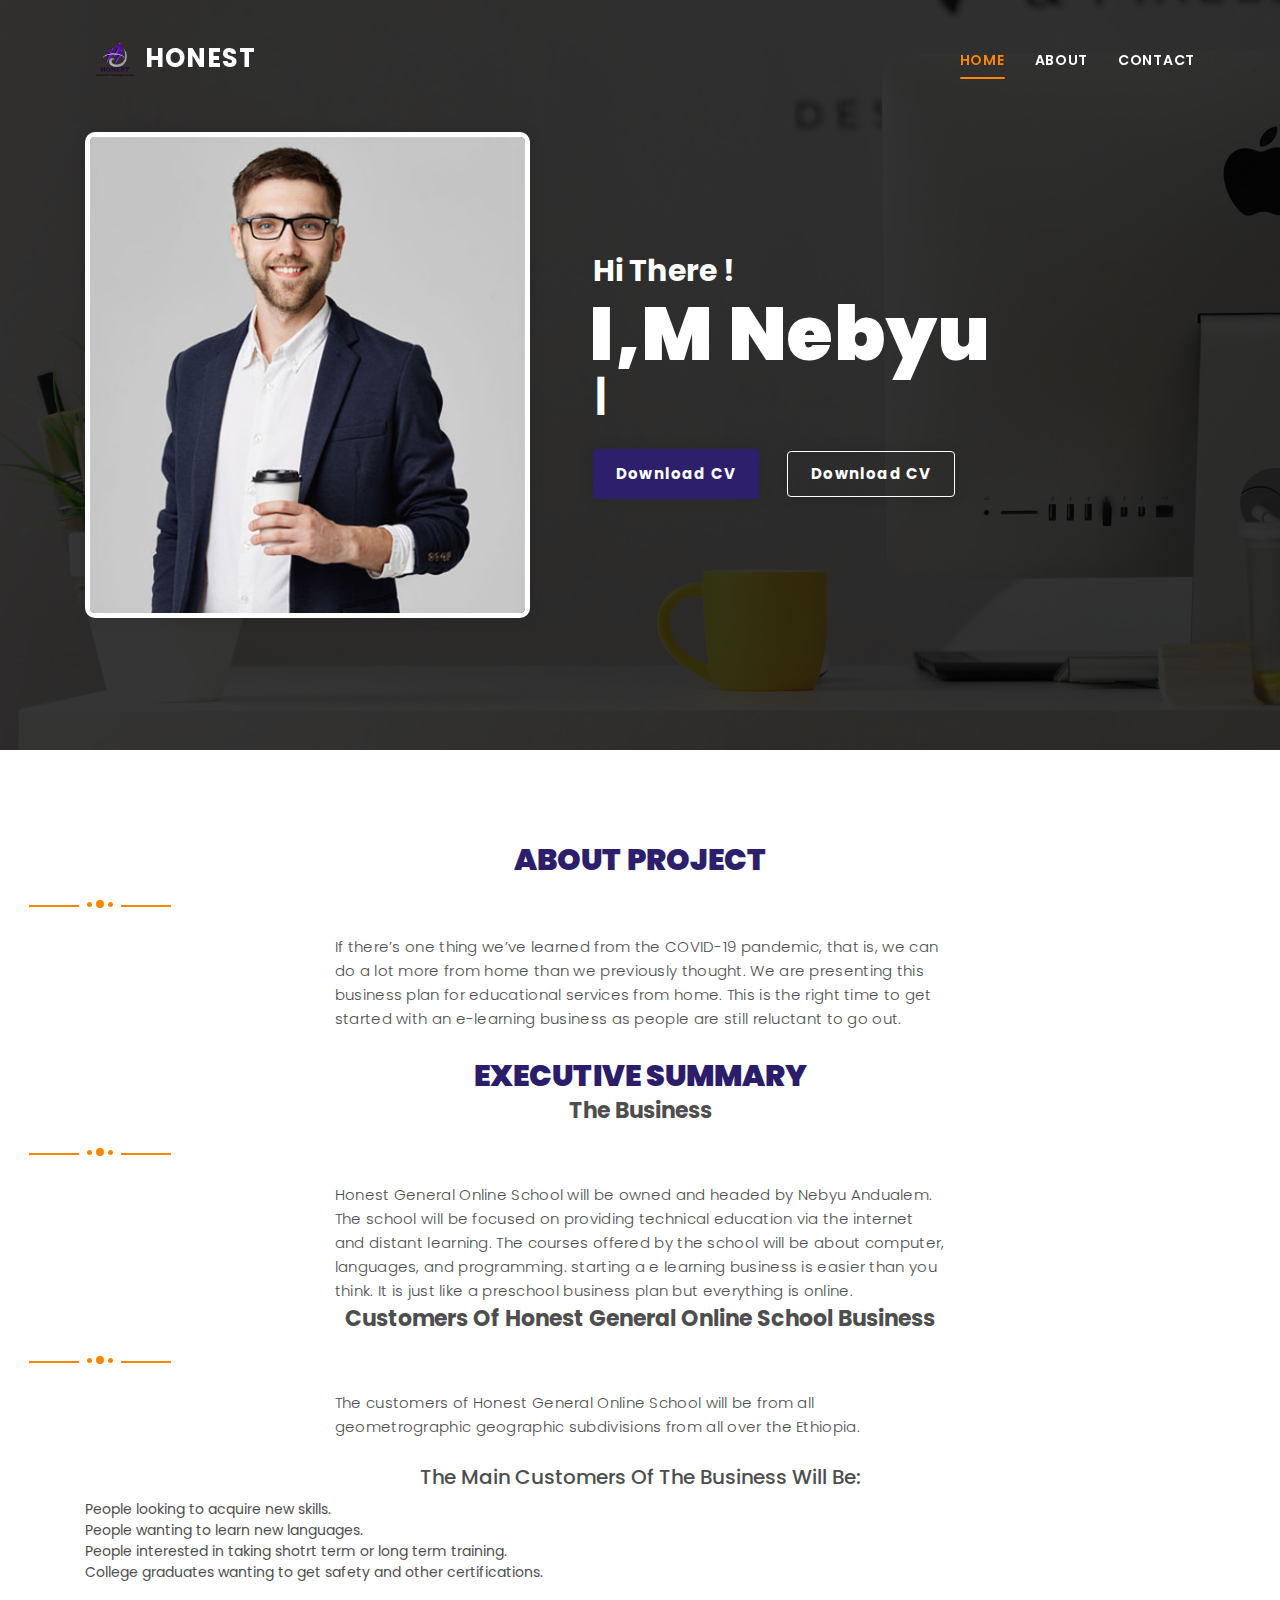
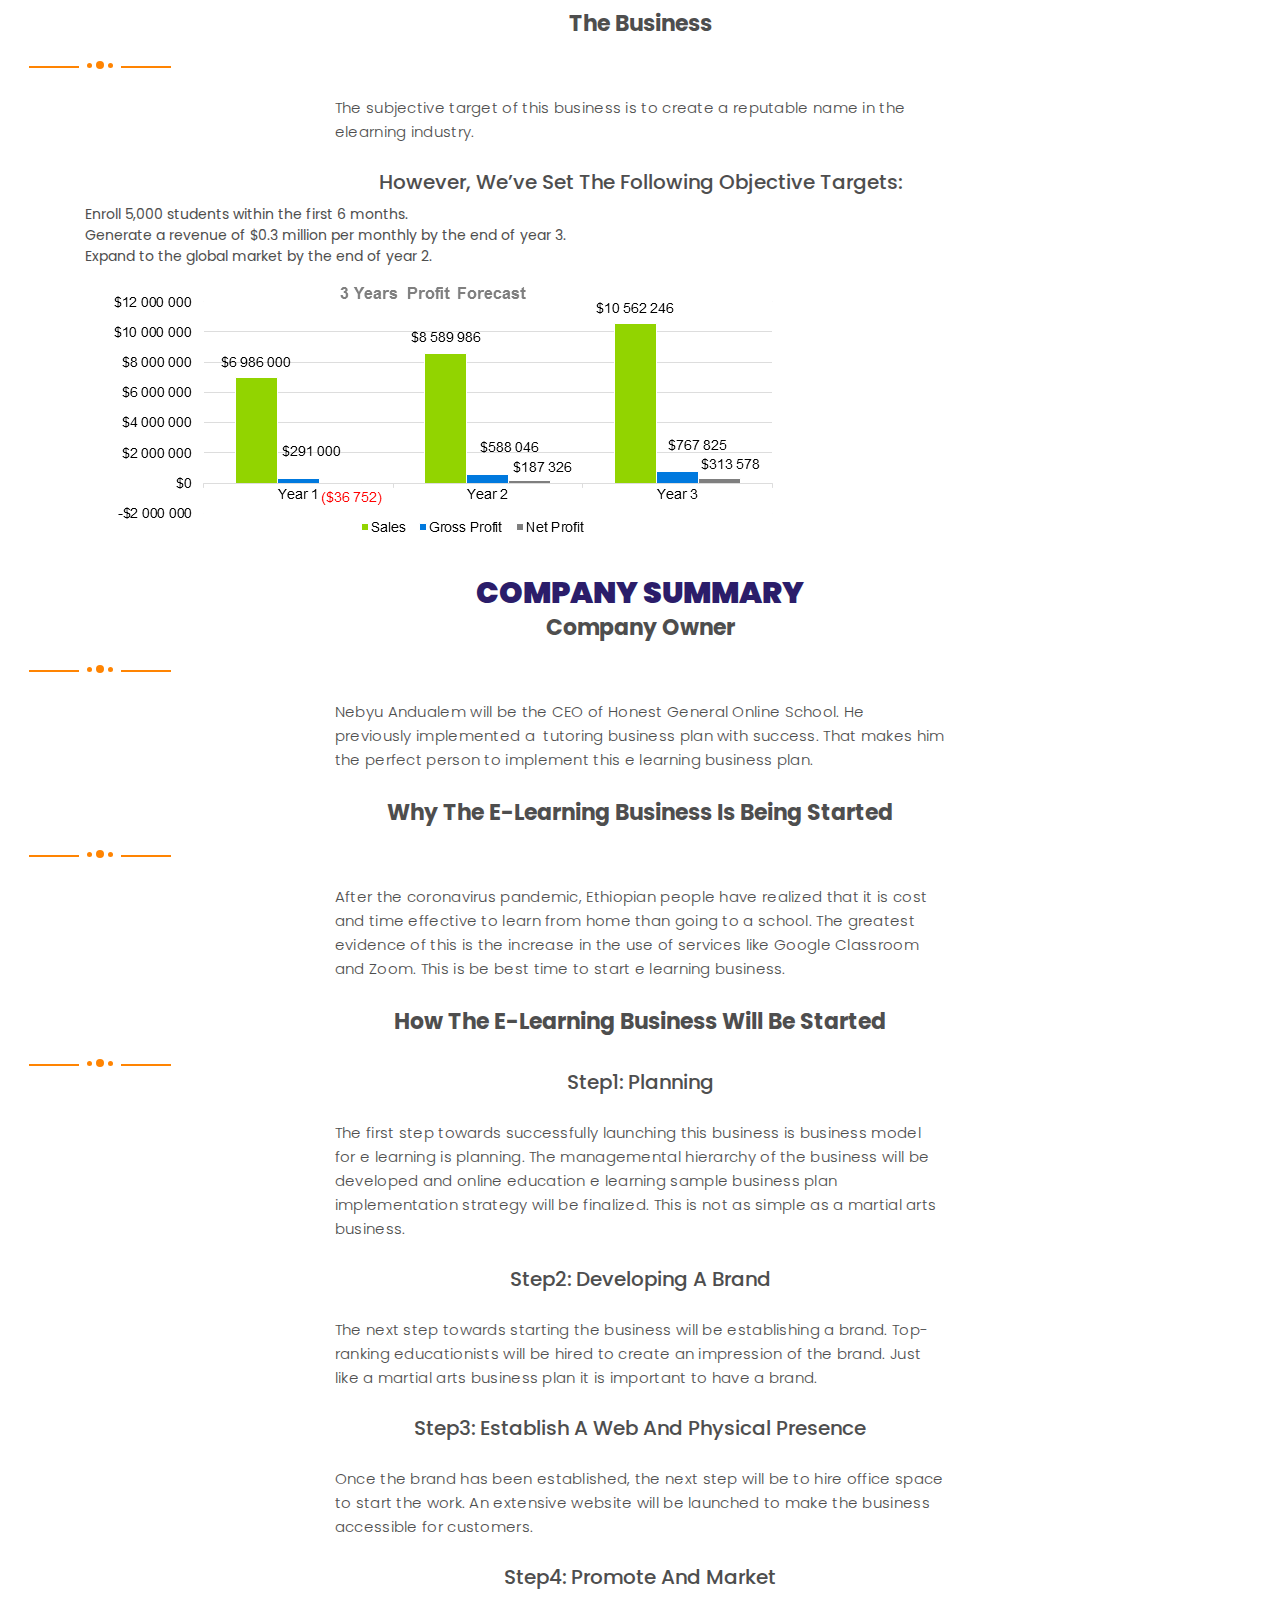
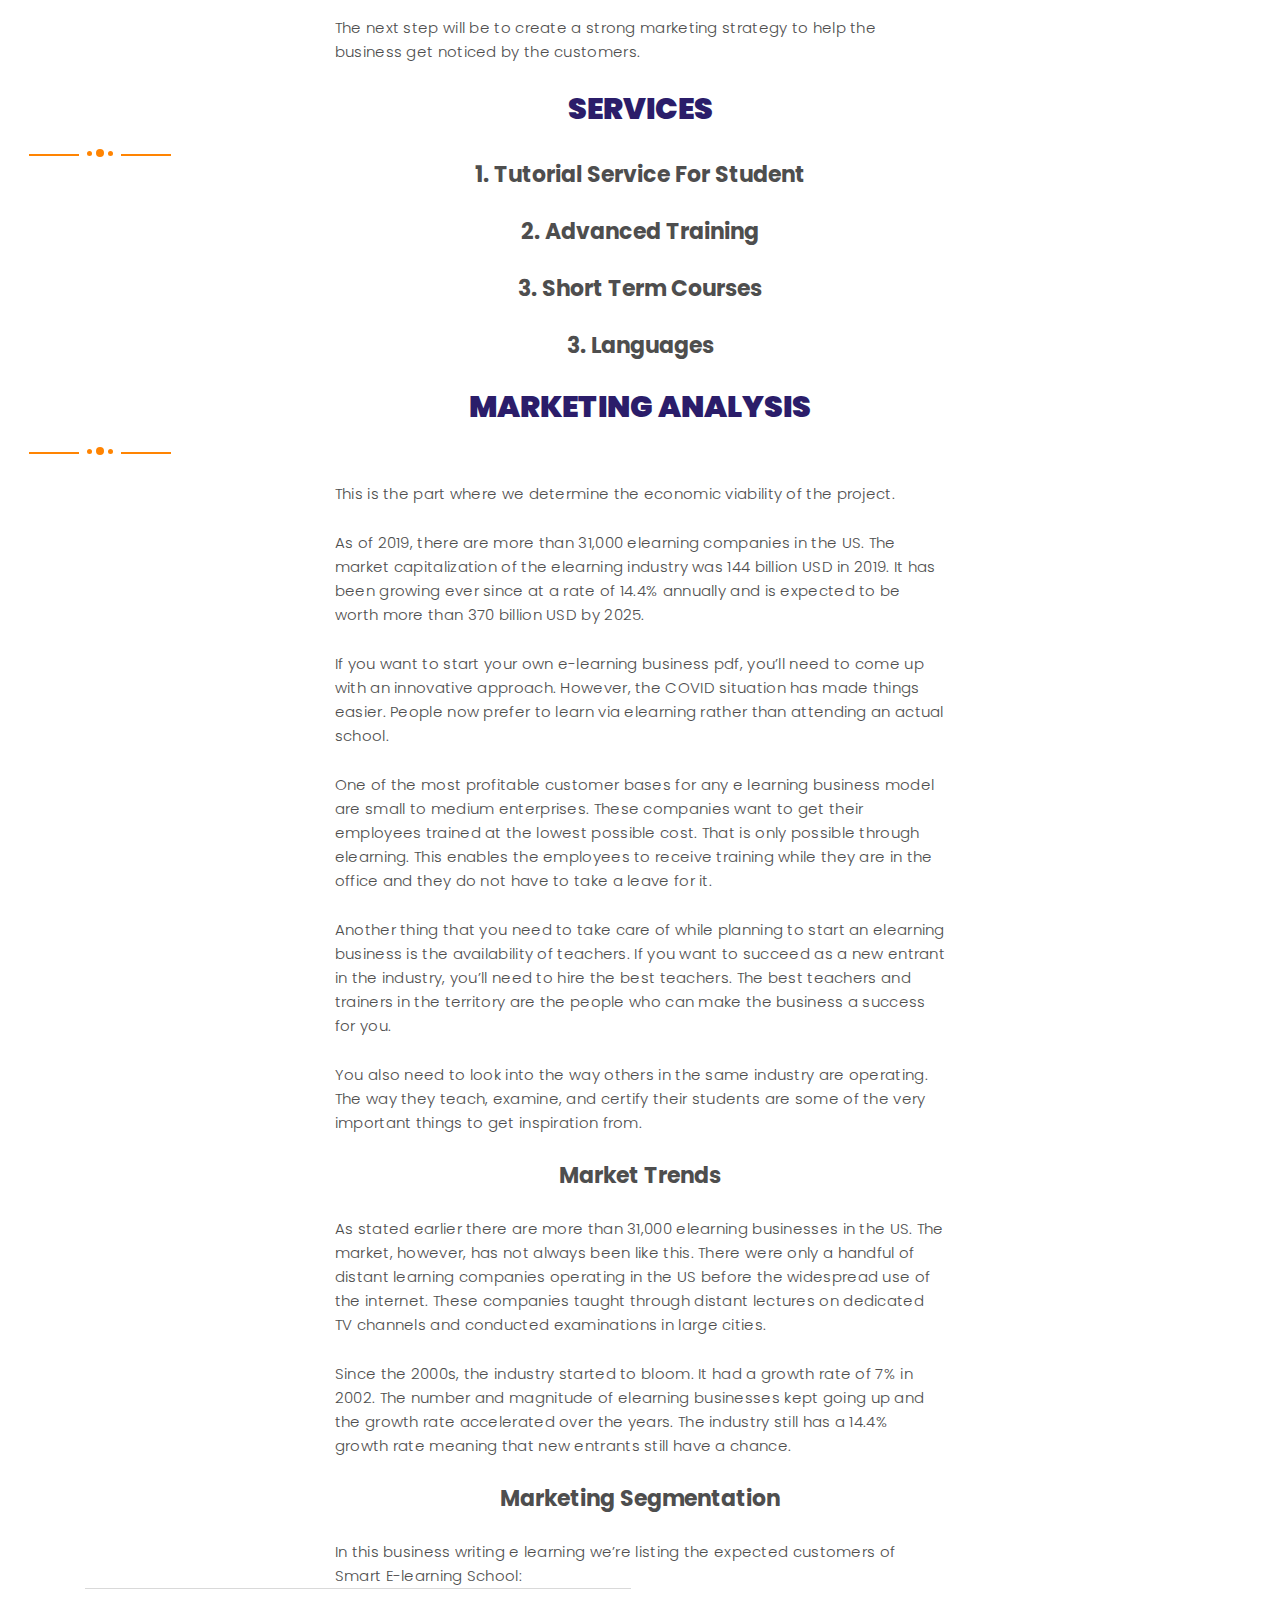
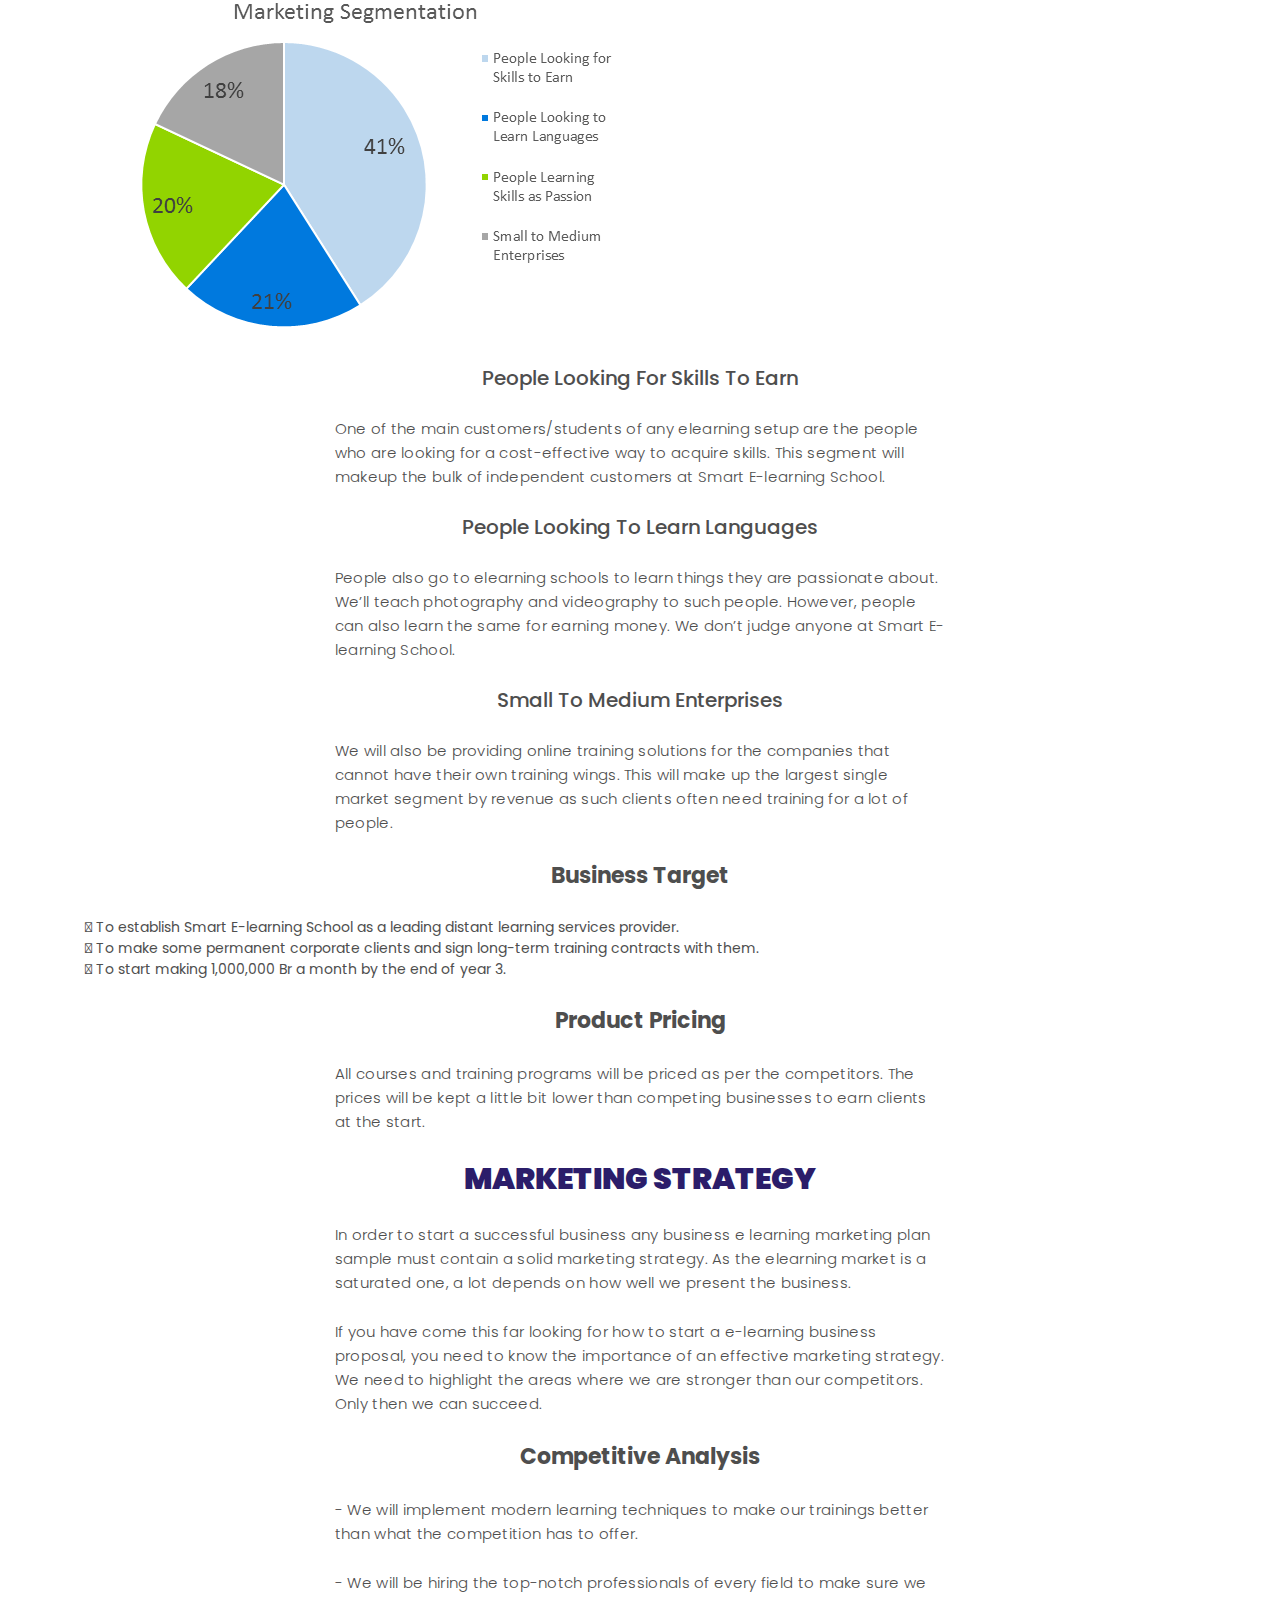
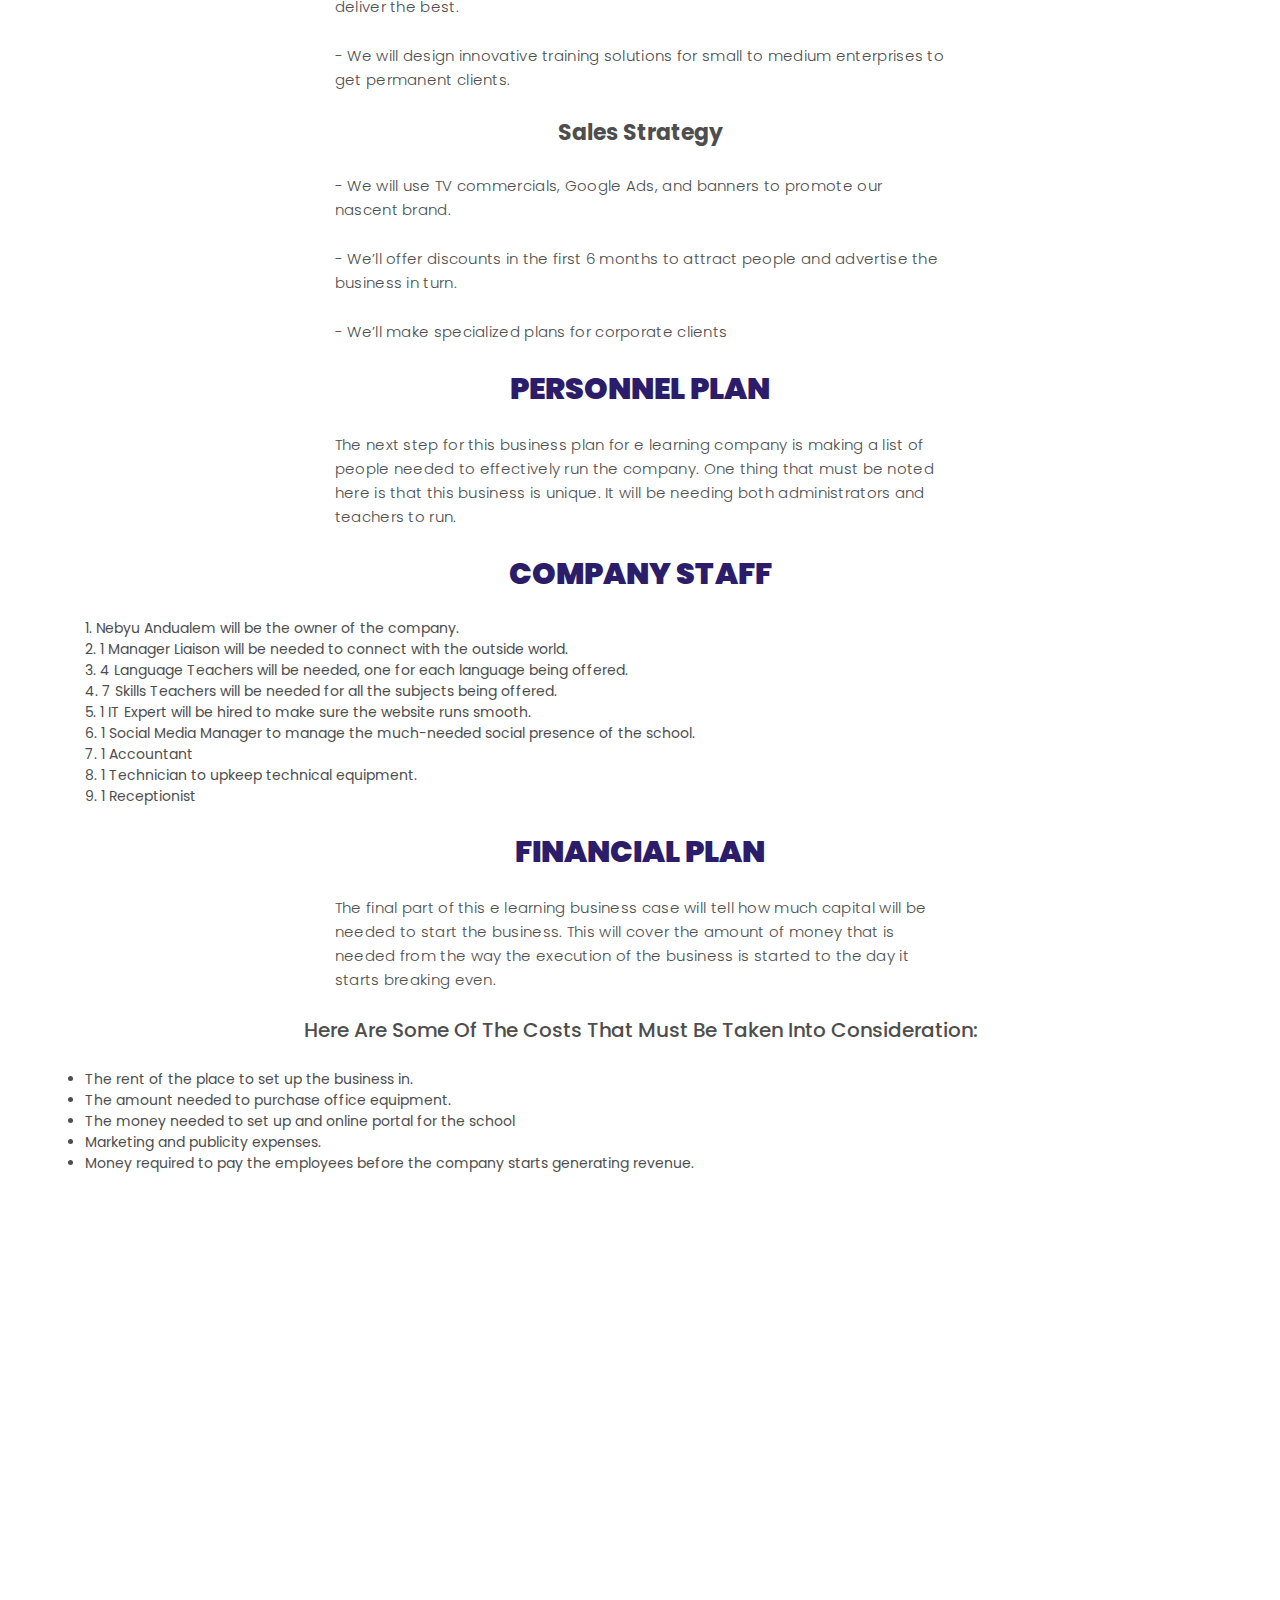
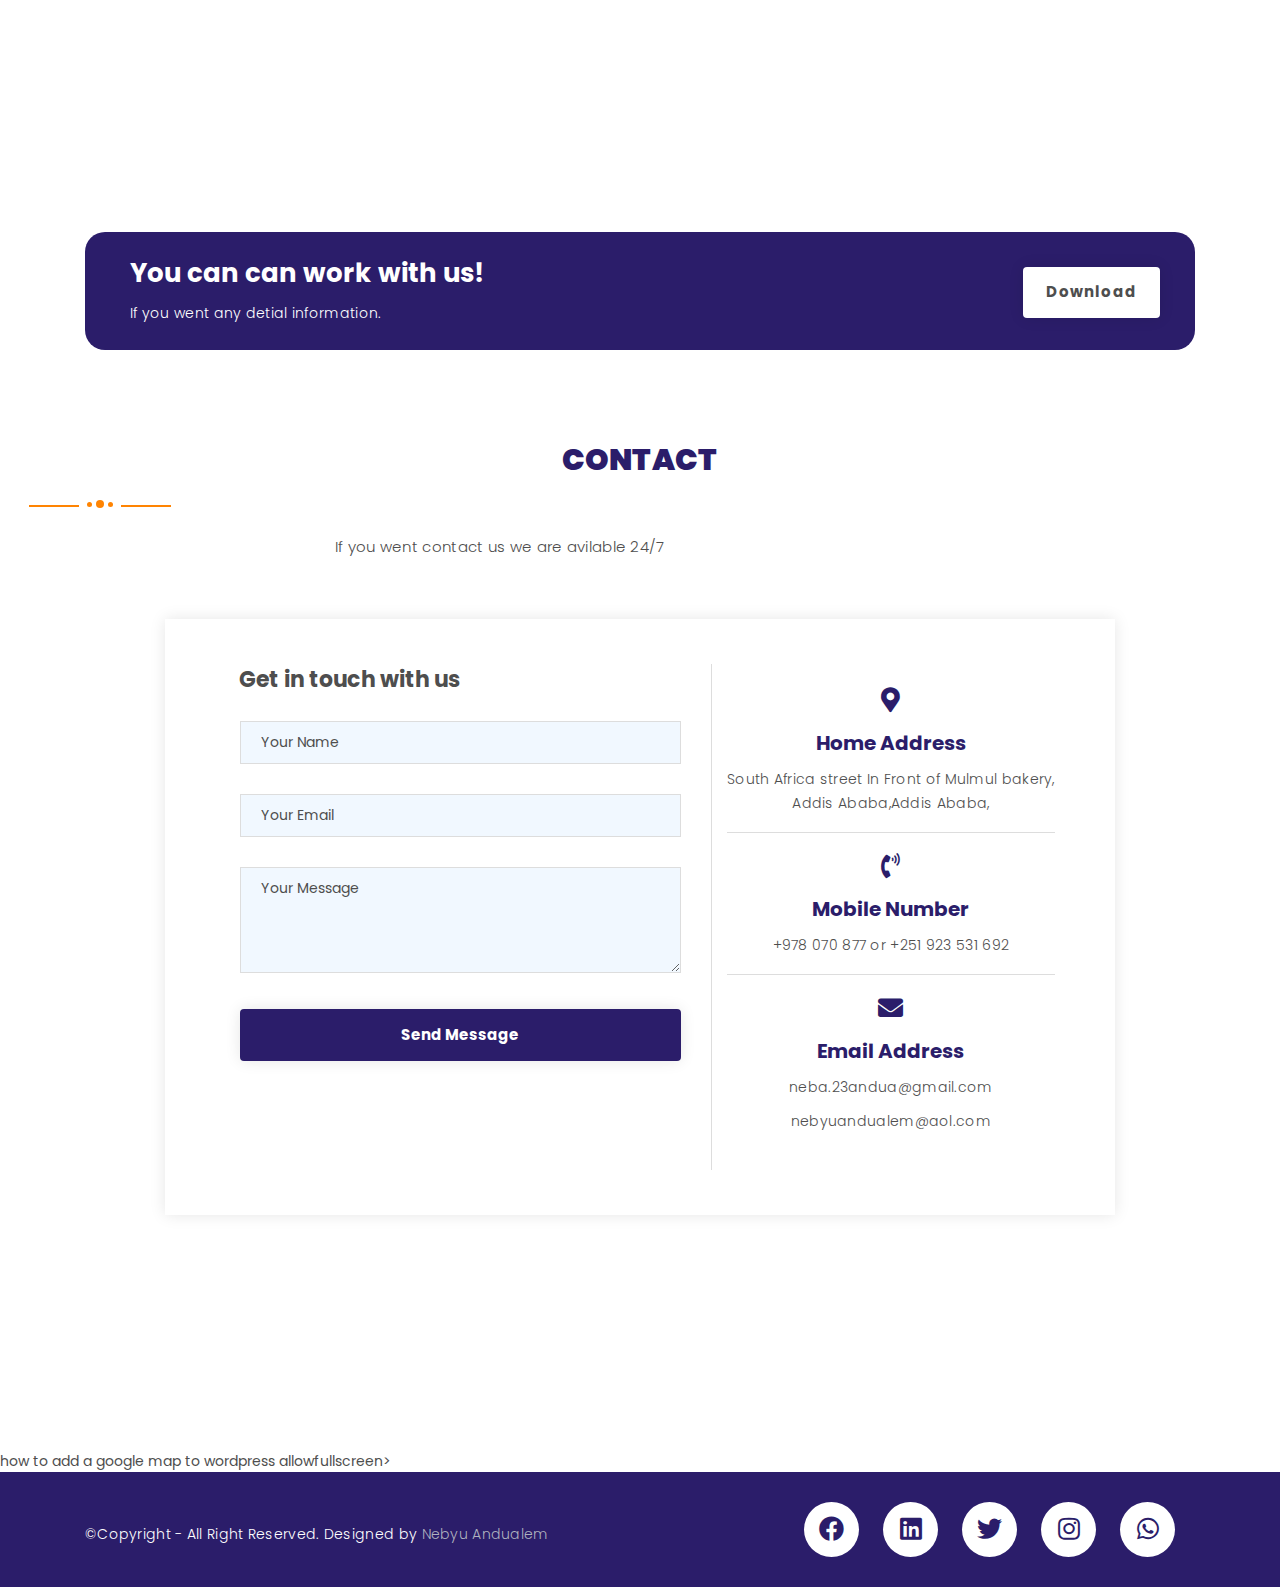
==== commit 22f431e3: "make it better" ====
--- a/index.html
+++ b/index.html
@@ -182,7 +182,7 @@
 							<h3>3. Languages</h3>
 							<p></p>
 							<p class=""></p>
-							<p></p>
+							<p>  </p>
 							<h2 class="">Marketing Analysis </h2>
 							<div class="atf-sec_icon"><span></span><span class="atf-sec_radius"></span><span></span></div>
 							<p></p>
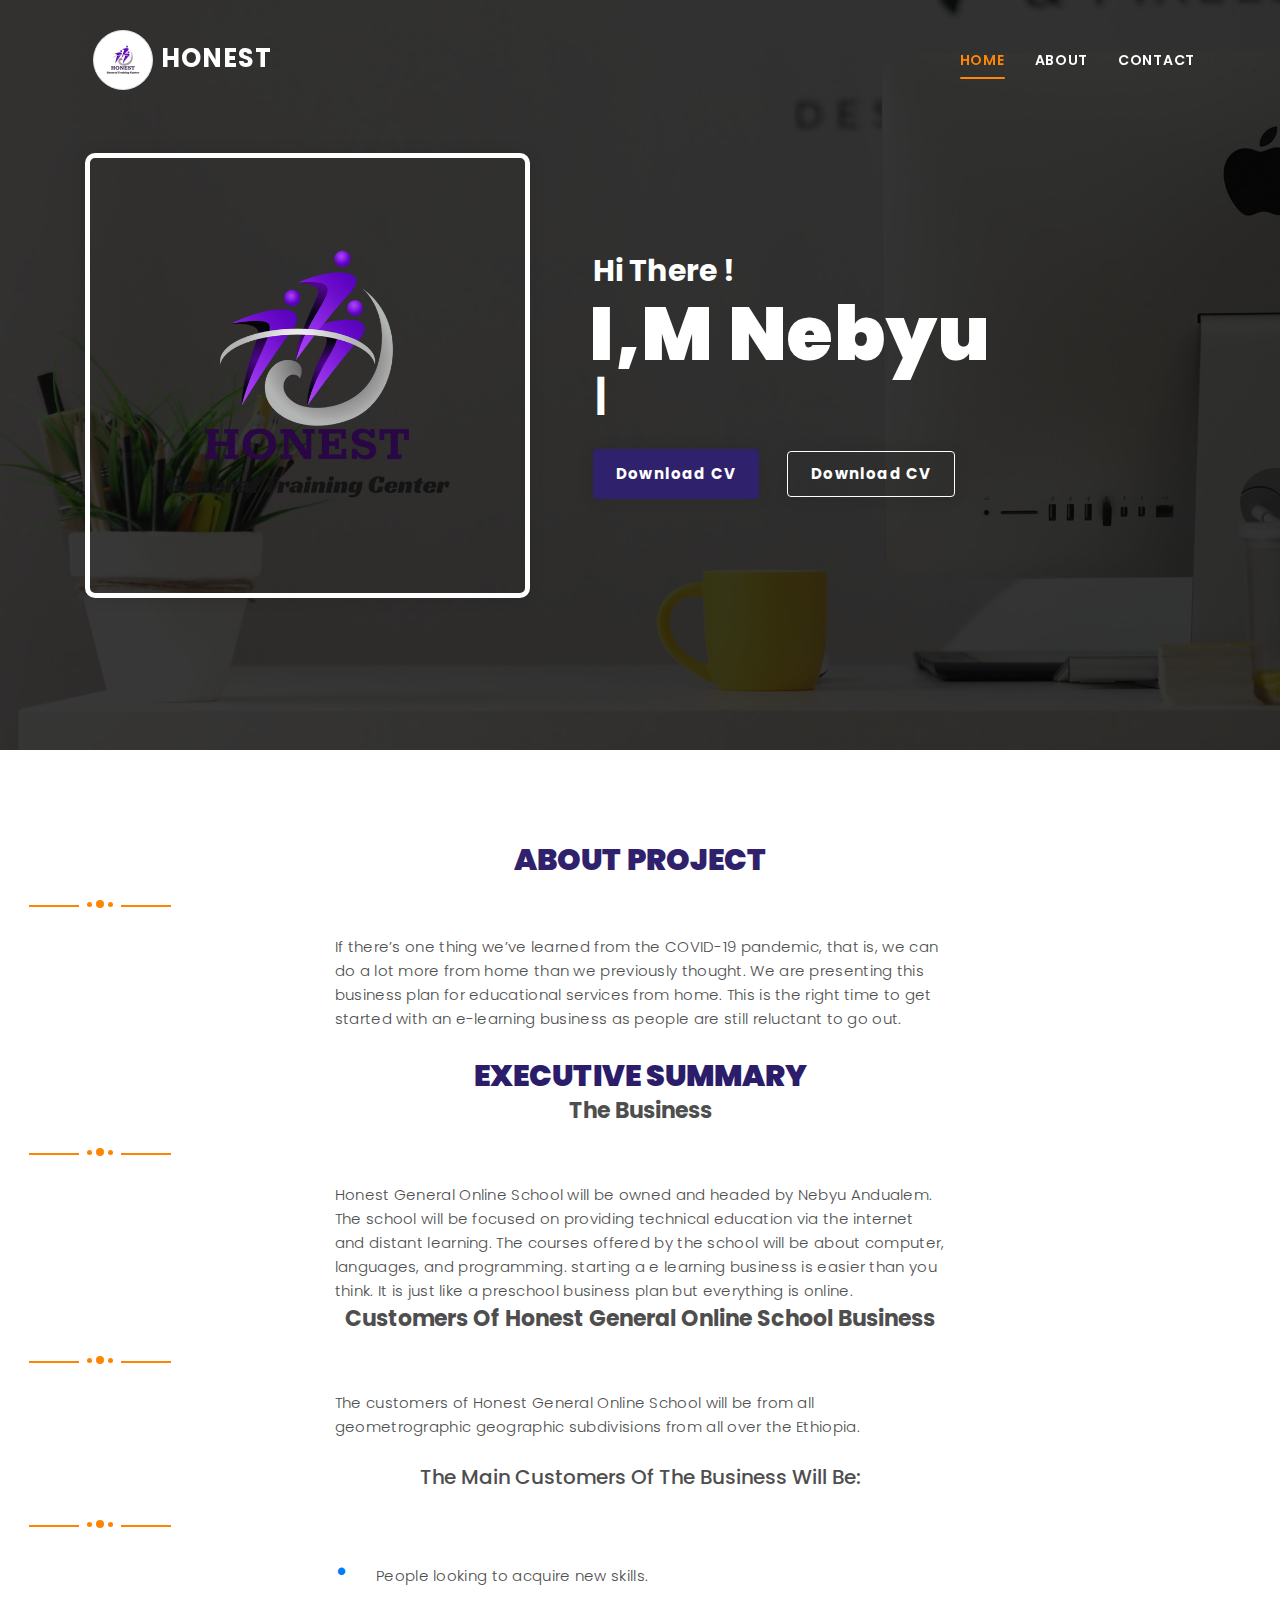
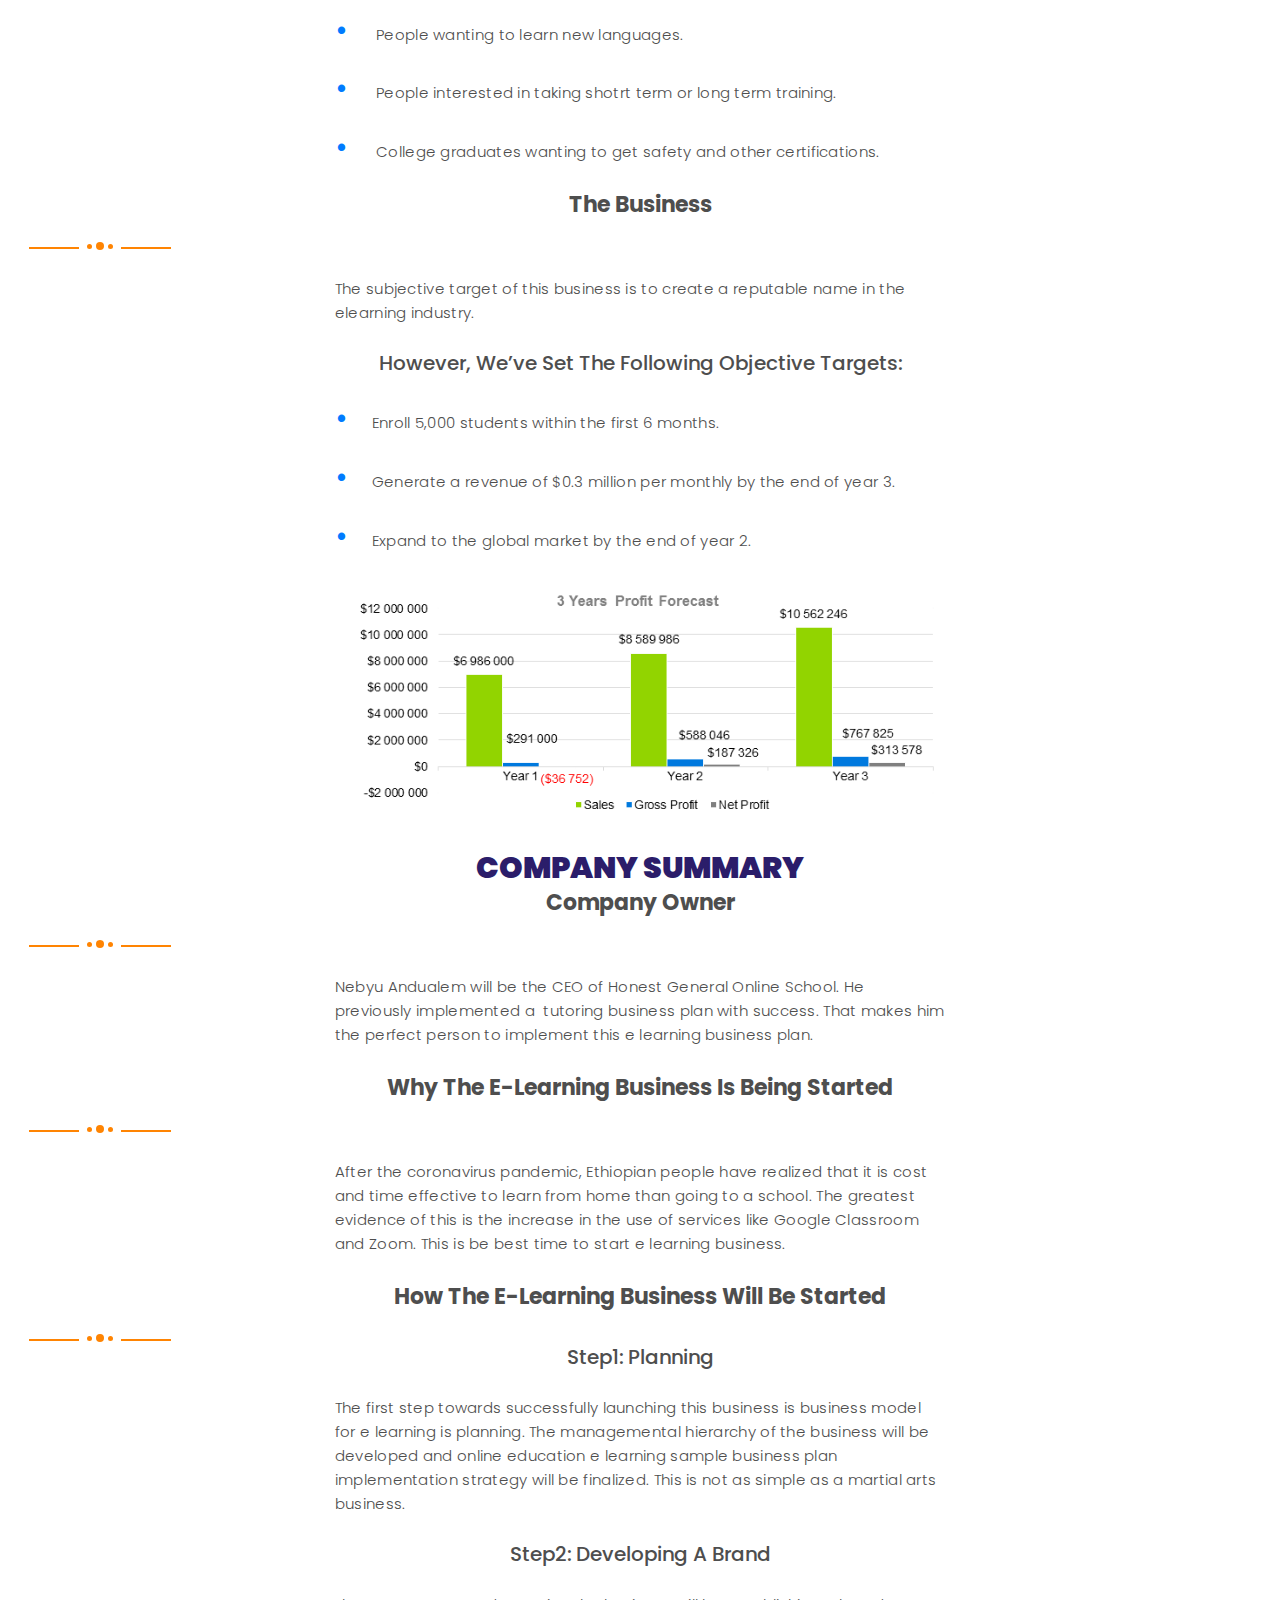
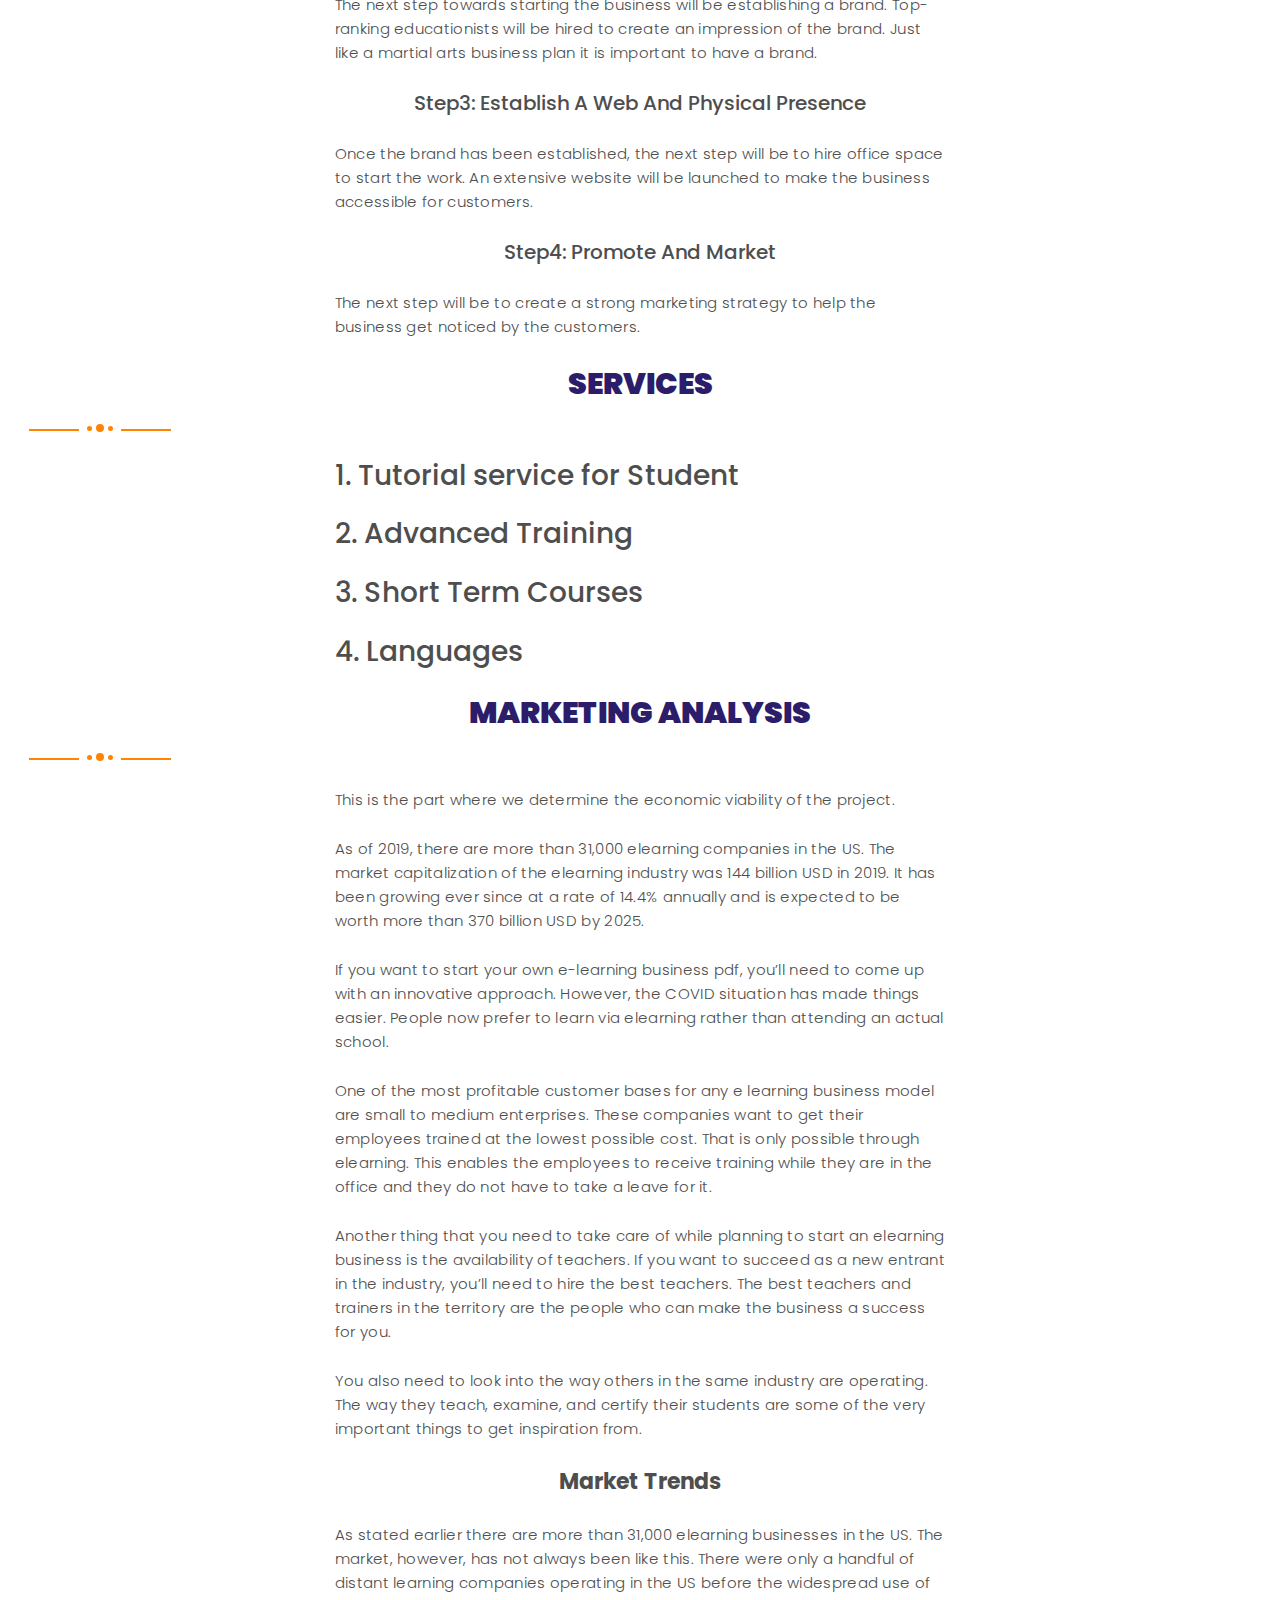
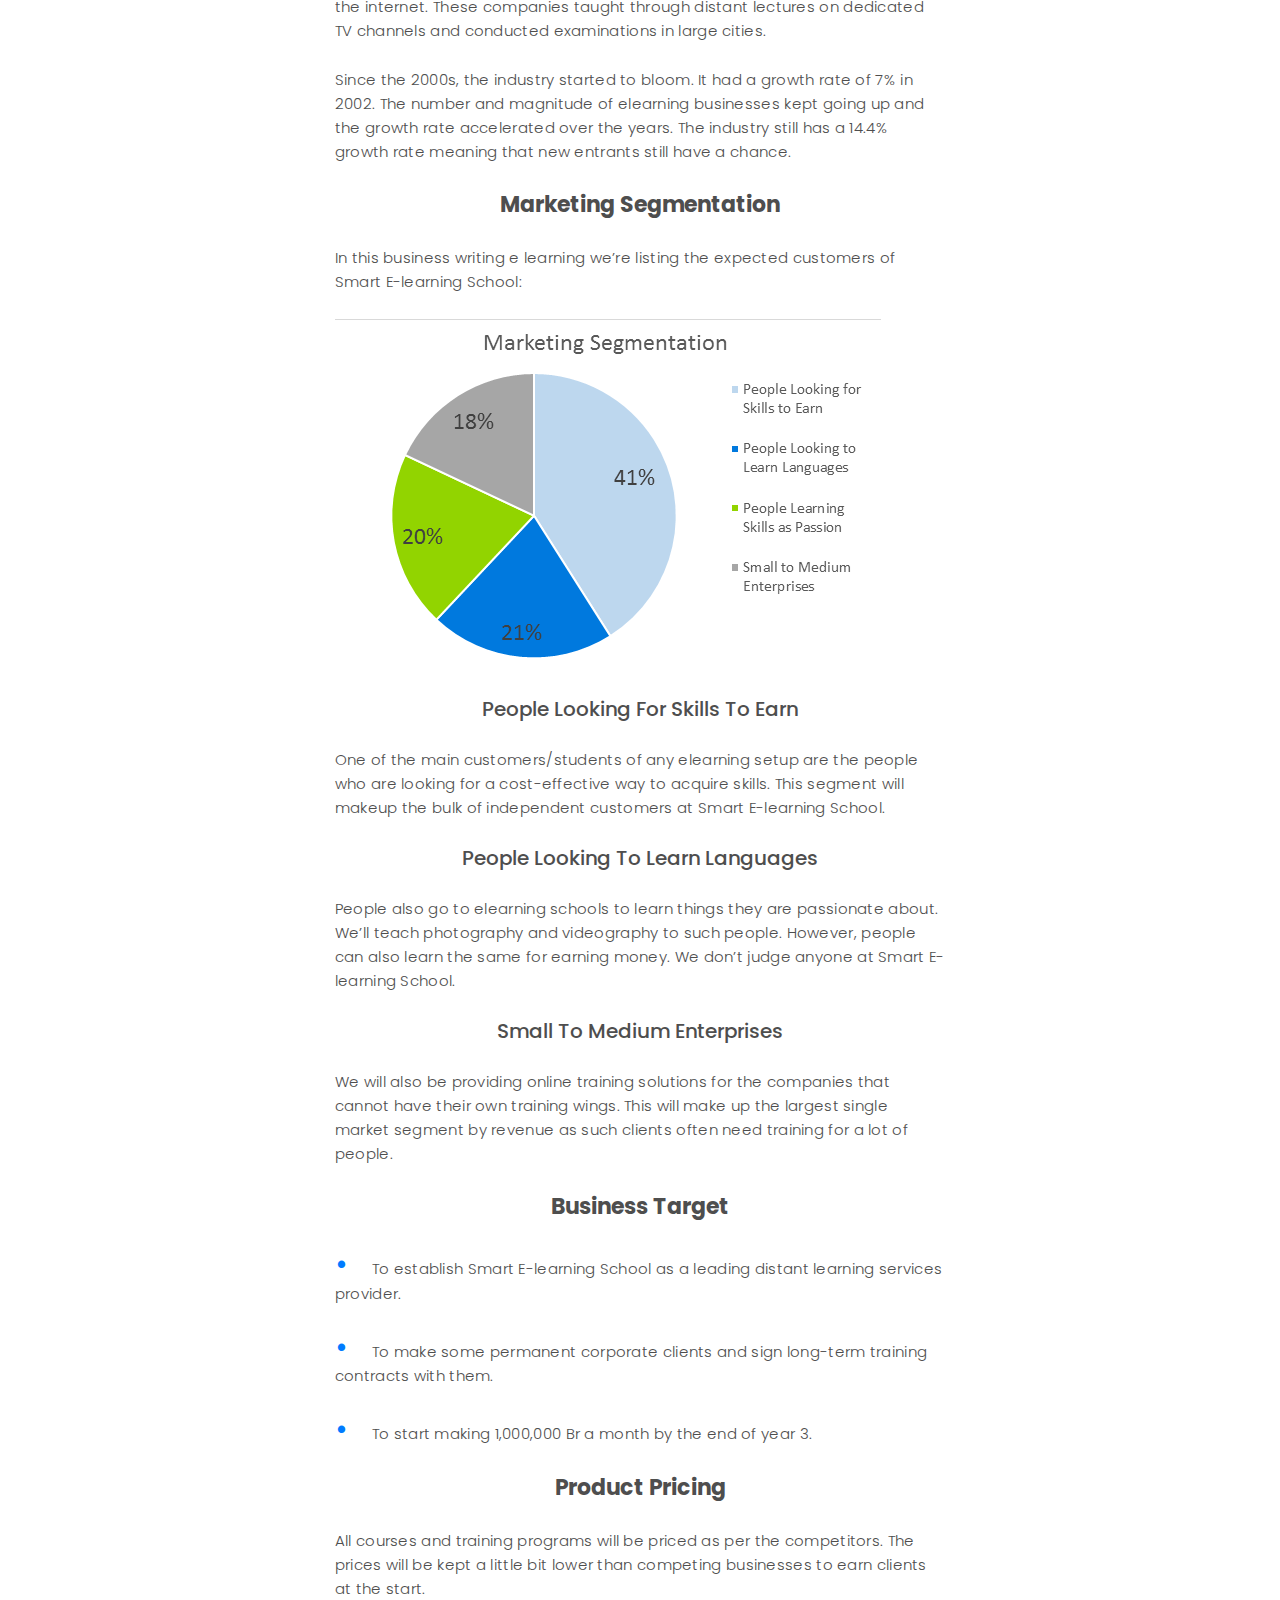
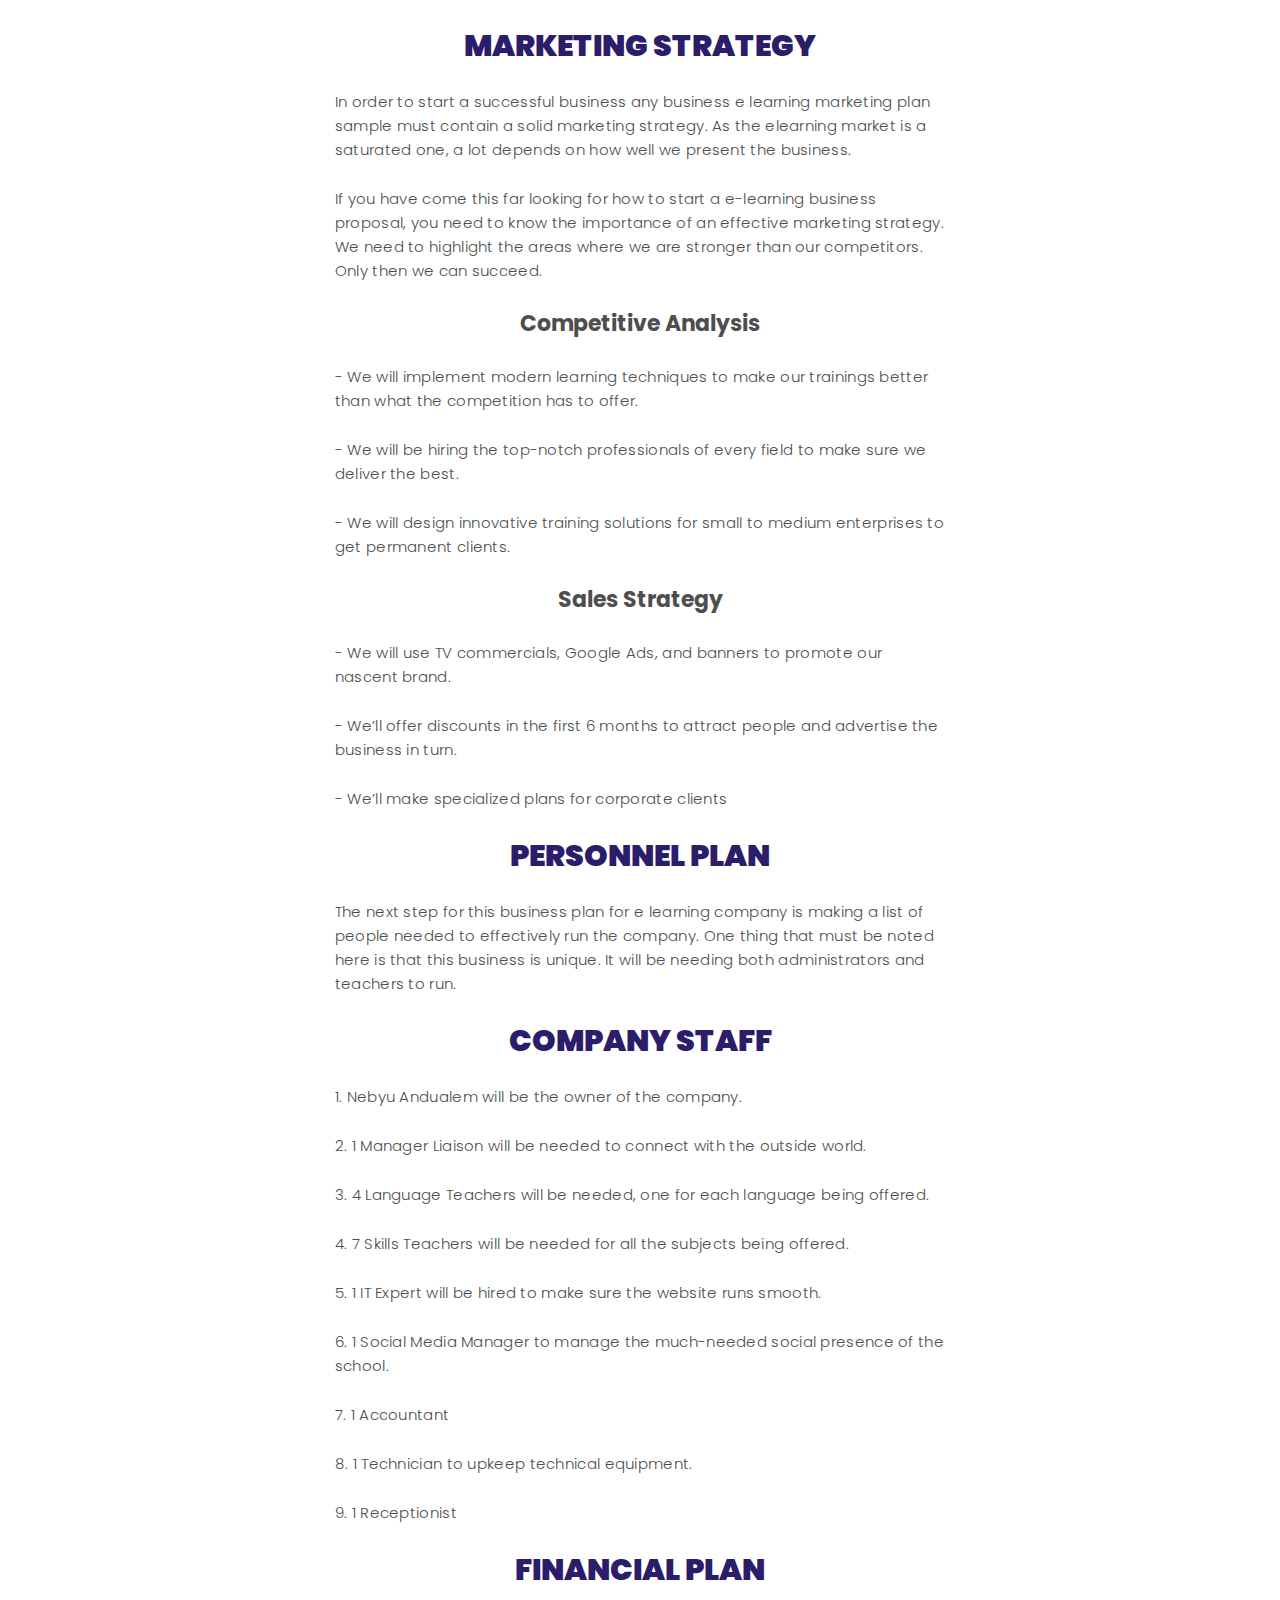
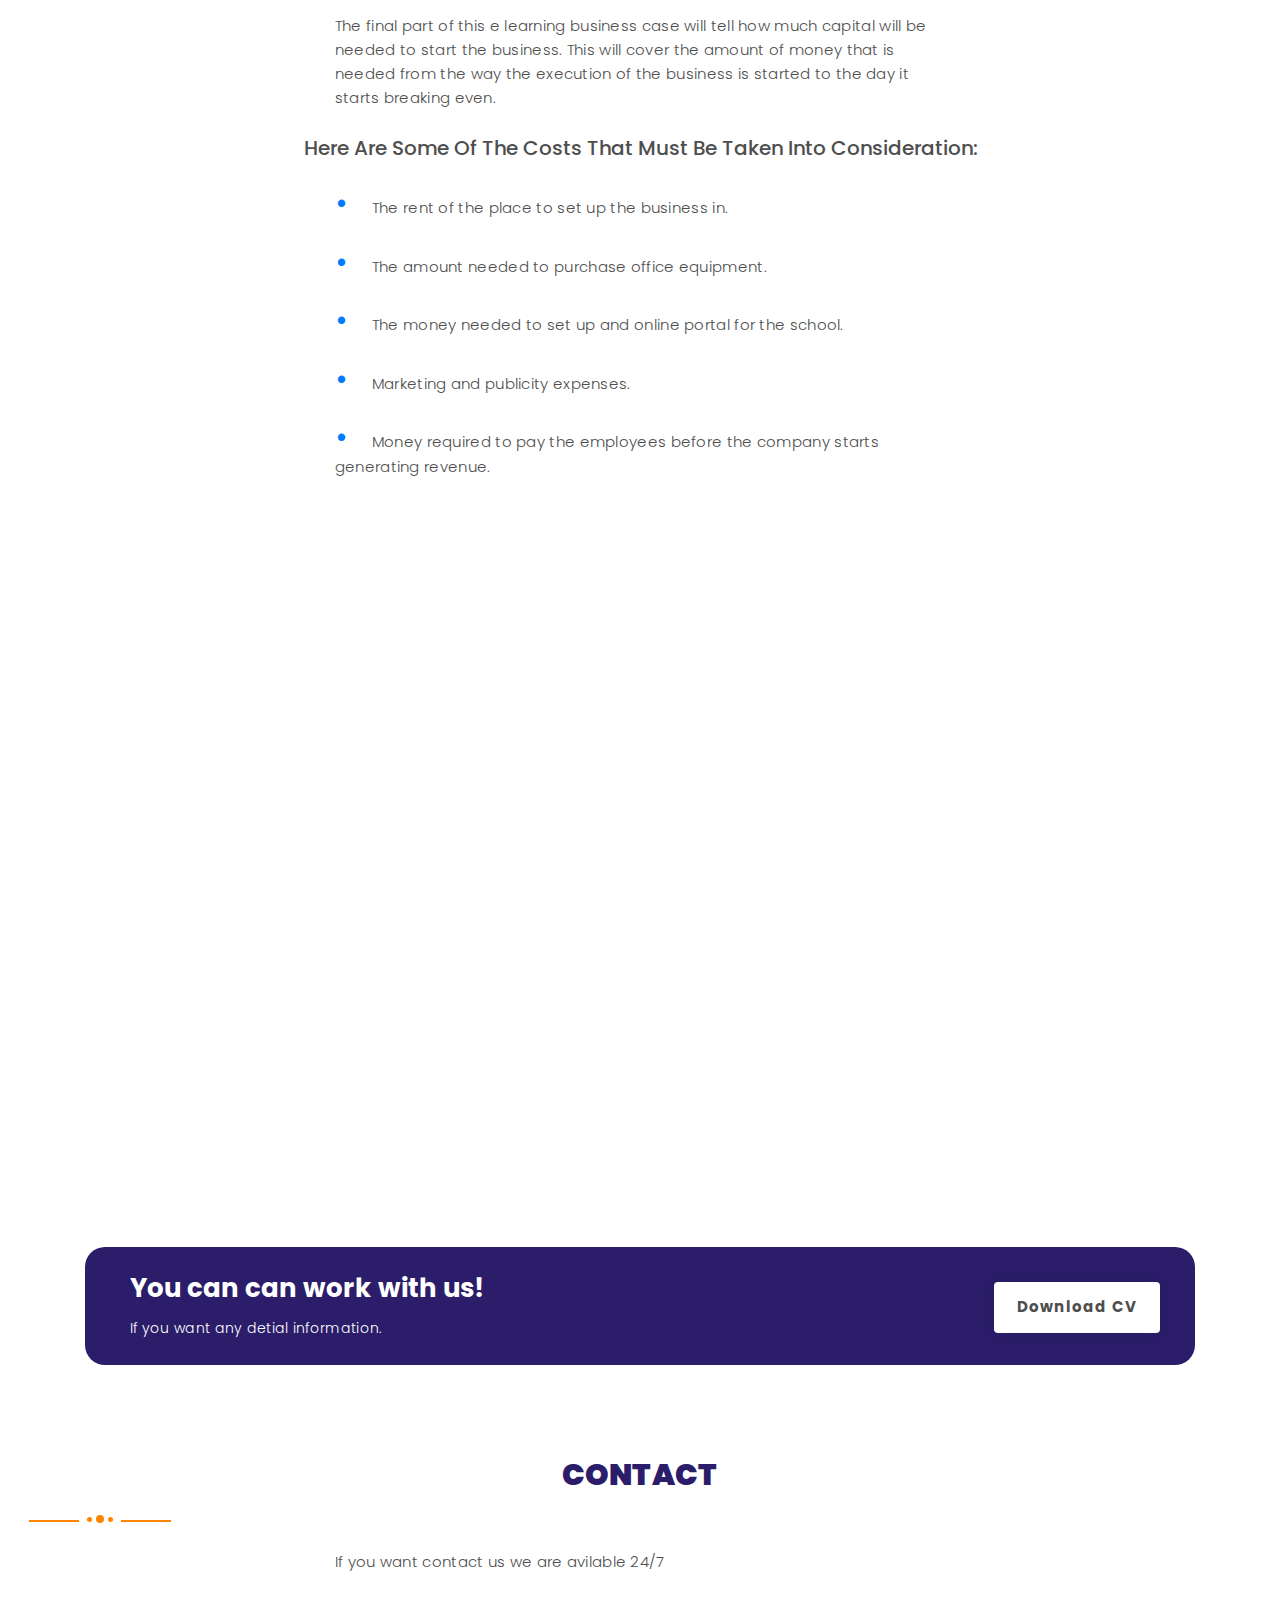
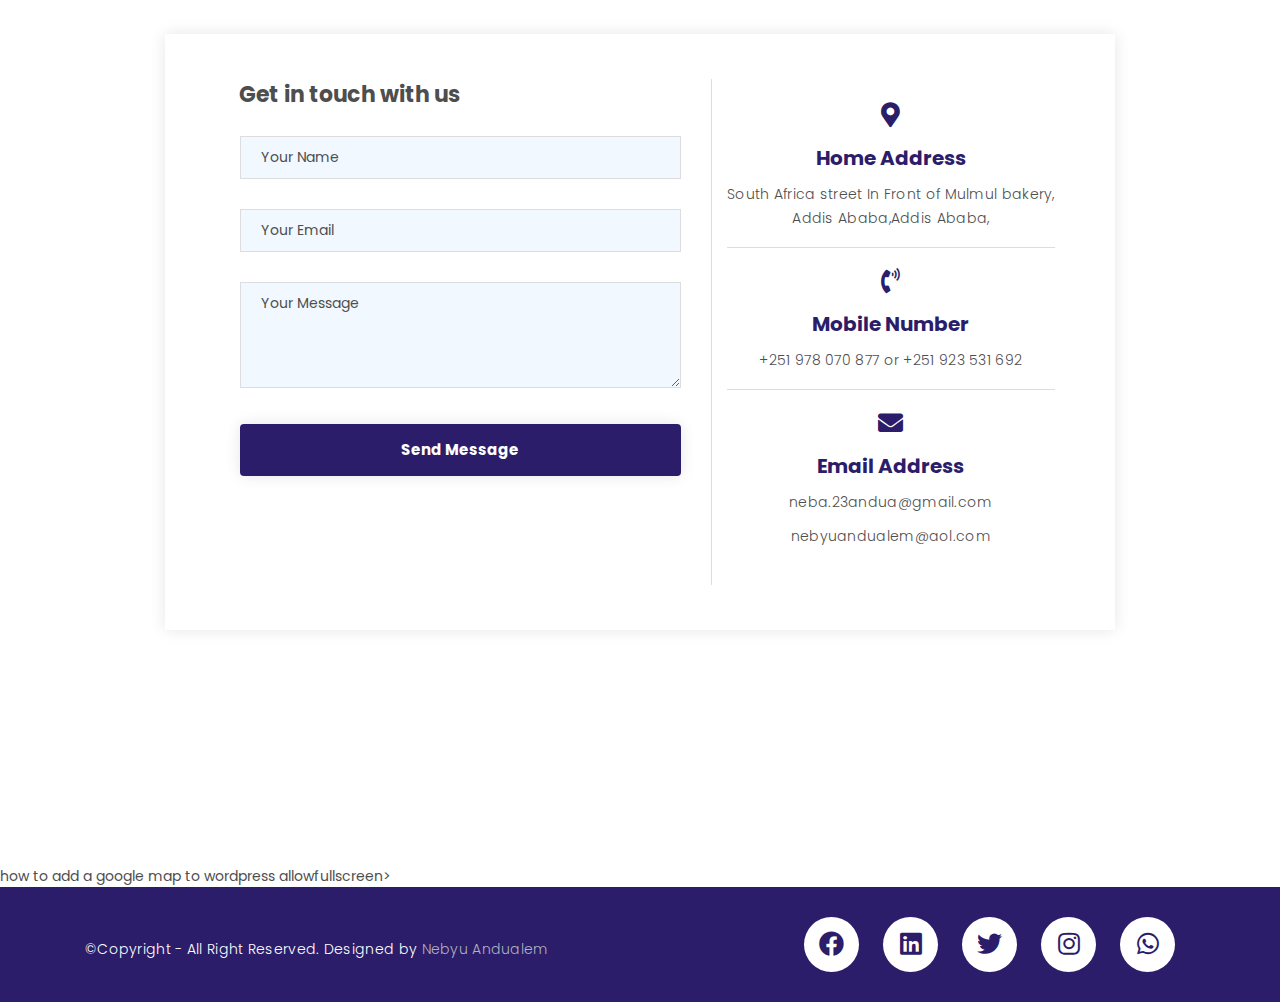
==== commit 4fc7f77e: "updated" ====
--- a/index.html
+++ b/index.html
@@ -11,7 +11,7 @@
 		<!-- The above 5 meta tags *must* come first in the head; any other head content must come *after* these tags -->
 		<title>Honest General Online School</title>
 		<!-- Favicon -->
-		<link rel="shortcut icon" href="assets/img/favicon.png" type="image/x-icon">
+		<link rel="shortcut icon" href="assets/img/favicon.png"  sizes="144x144">
 		
 		<!-- Latest Bootstrap min CSS -->
 		<link rel="stylesheet" href="assets/bootstrap/css/bootstrap.min.css">
@@ -60,7 +60,7 @@
 		<header>
 			<nav class="navbar navbar-navs navbar-expend navbar-expand-md fixed-top" id="menu-top">
 				<div class="container">
-					<a class="navbar-brand" href="index.html"><img src="assets/img/youtube.png" alt="logo">Honest</a>
+					<a class="navbar-brand" href="index.html"><img class="img-thumbnail mx-2" src="./assets/img/youtube.png" alt="logo">Honest</a>
 					<button class="navbar-toggler collapsed" type="button" data-toggle="collapse" data-target="#navbarDefault" aria-controls="navbarDefault" aria-expanded="false" aria-label="Toggle navigation">
 						<span></span>
 						<span></span>
@@ -85,7 +85,7 @@
 				<div class="row atf-content-details align-items-center">
 					 <!--RIGHT COL-->
 					<div class="col-md-5 atf_home_img2 text-lg-center wow fadeInLeft" data-wow-duration="2s" data-wow-delay="0.4s" data-wow-offset="0">
-						<img src="assets/img/banner/3.jpg" alt="portfolio" class="card-s">
+						<img src="./assets/img/youtube.png" alt="portfolio" class="card-s">
 					</div><!--- END COL -->
 					
 					<!--LEFT COL-->
@@ -124,25 +124,35 @@
 							<div class="atf-sec_icon"><span></span><span class="atf-sec_radius"></span><span></span></div>
 							<p class="" >The customers of Honest General Online School will be from all geometrographic geographic subdivisions from all over the Ethiopia.  </p>
 							<p></p>
-							<h4>The main customers of the business will be:</h4>
+							<h4 class="">The main customers of the business will be:</h4>
+							<div class="atf-sec_icon"><span></span><span class="atf-sec_radius"></span><span></span></div>
+							<p class="" ><span class="mr-4 text-primary h3 ">&#8226;</span> People looking to acquire new skills.</p>
+							<p class="" ><span class="mr-4 text-primary h3">&#8226;</span> People wanting to learn new languages.</p>
+							<p class="" ><span class="mr-4 text-primary h3">&#8226;</span> People interested in taking shotrt term or long term training.</p>
+							<p class="" ><span class="mr-4 text-primary h3">&#8226;</span> College graduates wanting to get safety and other certifications.</p>
+							<p></p>
+							<!-- <h4>The main customers of the business will be:</h4>
 							<ul>
 								<li> People looking to acquire new skills.</li>
 								<li> People wanting to learn new languages.</li>
 								<li> People interested in taking shotrt term or long term training.</li>
 								<li> College graduates wanting to get safety and other certifications.</li>
 							</ul>
-							<p></p>
+							<p></p> -->
 							<h3 class="">The Business</h3>
 							<div class="atf-sec_icon"><span></span><span class="atf-sec_radius"></span><span></span></div>
 							<p class="" > The subjective target of this business is to create a reputable name in the elearning industry.</p>
 							<p></p>
 							<h4>However, we’ve set the following objective targets:</h4>
-							<ul>
+							<p class=""><span class="mr-4 text-primary h3">&#8226;</span>Enroll 5,000 students within the first 6 months. </p>
+							<p class=""><span class="mr-4 text-primary h3">&#8226;</span>Generate a revenue of $0.3 million per monthly by the end of year 3. </p>
+							<p class=""><span class="mr-4 text-primary h3">&#8226;</span>Expand to the global market by the end of year 2.</p>
+							<!-- <ul >
 								<li> Enroll 5,000 students within the first 6 months.</li>
 								<li> Generate a revenue of $0.3 million per monthly by the end of year 3.</li>
 								<li> Expand to the global market by the end of year 2.</li>
-							</ul>
-							<img src="assets/img/Picture1.png" alt="logo">
+							</ul> -->
+							<p><img src="assets/img/Picture1.png" alt="logo"></p>
 							<p></p>
 							<h2 class="">Company Summary</h2>
 							<h3>Company Owner</h3>
@@ -169,20 +179,13 @@
 							<p></p>
 							<h2 class="">Services</h2>
 							<div class="atf-sec_icon"><span></span><span class="atf-sec_radius"></span><span></span></div>
-							<h3>1. Tutorial service for Student</h3>
-							<p></p>
-							<h3>2. Advanced Training</h3>
-							<p></p>
-							<p class=""></p>
-							<p></p>
-							<h3>3. Short Term Courses</h3>
-							<p></p>
-							<p class=""></p>
-							<p></p>
-							<h3>3. Languages</h3>
-							<p></p>
-							<p class=""></p>
-							<p>  </p>
+							<p class="">
+								<p><span class="h3">1. Tutorial service for Student</span></p>
+								<p><span class="h3">2. Advanced Training</span></p>
+								<p><span class="h3">3. Short Term Courses</span></p>
+								<p><span class="h3">4. Languages</span></p>
+							</p>
+							<p></p>
 							<h2 class="">Marketing Analysis </h2>
 							<div class="atf-sec_icon"><span></span><span class="atf-sec_radius"></span><span></span></div>
 							<p></p>
@@ -207,7 +210,7 @@
 							<h3 class="">Marketing Segmentation</h3>
 							<p></p>
 							<p class="">In this business writing e learning we’re listing the expected customers of Smart E-learning School:</p>
-							<img src="assets/img/Picture2.png" alt="logo">
+							<p><img src="assets/img/Picture2.png" alt="logo"></p>
 							<p></p>
 							<h4>People Looking for Skills to Earn</h4>
 							<p></p>
@@ -224,12 +227,9 @@
 							<h3>Business Target</h3>
 							<p></p>
 							<p class="">
-								<ul>
-									<li> To establish Smart E-learning School as a leading distant learning services provider.</li>
-									<li> To make some permanent corporate clients and sign long-term training contracts with them.</li>
-									<li> To start making 1,000,000 Br a month by the end of year 3.</li>
-									<li></li>
-								</ul>
+									<p><span class="mr-4 text-primary h3">&#8226;</span>To establish Smart E-learning School as a leading distant learning services provider.</p>
+									<p><span class="mr-4 text-primary h3">&#8226;</span>To make some permanent corporate clients and sign long-term training contracts with them.</p>
+									<p><span class="mr-4 text-primary h3">&#8226;</span>To start making 1,000,000 Br a month by the end of year 3.</p>
 							</p>
 							<p></p>
 							<h3>Product Pricing</h3>
@@ -265,17 +265,15 @@
 							<h2>Company Staff</h2>
 							<p></p>
 							<p class="">
-								<ul>
-									<li>1. Nebyu Andualem will be the owner of the company.</li>
-									<li>2. 1 Manager Liaison will be needed to connect with the outside world.</li>
-									<li>3. 4 Language Teachers will be needed, one for each language being offered.</li>
-									<li>4. 7 Skills Teachers will be needed for all the subjects being offered.</li>
-									<li>5. 1 IT Expert will be hired to make sure the website runs smooth.</li>
-									<li>6. 1 Social Media Manager to manage the much-needed social presence of the school.</li>
-									<li>7. 1 Accountant</li>
-									<li>8. 1 Technician to upkeep technical equipment.</li>
-									<li>9. 1 Receptionist</li>
-								</ul>
+									<p>1. Nebyu Andualem will be the owner of the company.</p>
+									<p>2. 1 Manager Liaison will be needed to connect with the outside world.</p>
+									<p>3. 4 Language Teachers will be needed, one for each language being offered.</p>
+									<p>4. 7 Skills Teachers will be needed for all the subjects being offered.</p>
+									<p>5. 1 IT Expert will be hired to make sure the website runs smooth.</p>
+									<p>6. 1 Social Media Manager to manage the much-needed social presence of the school.</p>
+									<p>7. 1 Accountant</p>
+									<p>8. 1 Technician to upkeep technical equipment.</p>
+									<p>9. 1 Receptionist</p>
 							</p>
 							<p></p>
 							<h2>Financial Plan</h2>
@@ -284,13 +282,11 @@
 							<p></p>
 							<h4>Here are some of the costs that must be taken into consideration:</h4>
 							<p class="">
-								<lu>
-									<li>The rent of the place to set up the business in.</li>
-									<li>The amount needed to purchase office equipment.</li>
-									<li>The money needed to set up and online portal for the school</li>
-									<li>Marketing and publicity expenses.</li>
-									<li>Money required to pay the employees before the company starts generating revenue.</li>
-								</lu>
+									<p><span class="mr-4 text-primary h3">&#8226;</span>The rent of the place to set up the business in.</p>
+									<p><span class="mr-4 text-primary h3">&#8226;</span>The amount needed to purchase office equipment.</p>
+									<p><span class="mr-4 text-primary h3">&#8226;</span>The money needed to set up and online portal for the school.</p>
+									<p><span class="mr-4 text-primary h3">&#8226;</span>Marketing and publicity expenses.</p>
+									<p><span class="mr-4 text-primary h3">&#8226;</span>Money required to pay the employees before the company starts generating revenue.</p>
 							</p>
 							<p></p>
 						</div>
@@ -306,7 +302,7 @@
 					
 					<div class="col-lg-6 col-md-6 col-12 wow fadeInRight" data-wow-duration="1s" data-wow-delay="0.3s" data-wow-offset="0">
 						<div class="atf-about-img text-lg-center text-center my-auto mt-lg-2">
-							<img src="assets/img/banner/3.jpg" alt="about-image" class="img-fluid card-s" />
+							<img src="./assets/img/youtube.png" alt="about-image" class="img-fluid card-s" />
 						</div>
 					</div><!--- END COL -->
 				</div><!--- END ROW -->
@@ -325,9 +321,9 @@
 						<div class="atf-hire-area">
 							<div class="atf-hire-content">
 								<h3>You can can work with us!</h3>
-								<p>If you went any detial information.</p>
+								<p>If you want any detial information.</p>
 							</div>
-							<a href="https://www.templatemonster.com/landing-page-template/al-muqit-cv-resume-portfolio-landing-page-template-126719.html" class="atf-themes-btn text-right">Download</a>
+							<a href="assets/img/Neba's CV.pdf" class="atf-themes-btn text-right">Download CV</a>
 						</div>
 					</div><!--- END COL -->
 				</div><!--- END ROW -->
@@ -344,7 +340,7 @@
                         <div class="atf-section-title">
                             <h2 class="">Contact</h2>
 							<div class="atf-sec_icon"><span></span><span class="atf-sec_radius"></span><span></span></div>
-							<p class="">If you went contact us we are avilable 24/7</p>
+							<p class="">If you want contact us we are avilable 24/7</p>
                         </div>
                     </div>
                 </div>
@@ -393,7 +389,7 @@
 										<i class="fas fa-phone-volume"></i>
 										<div class="atf-contact-address">
 											<h4>Mobile Number</h4>
-											<p>+978 070 877  or +251 923 531 692</p>
+											<p>+251 978 070 877  or +251 923 531 692</p>
 										</div>
 									</div>
 									<div class="atf-contact-details">
